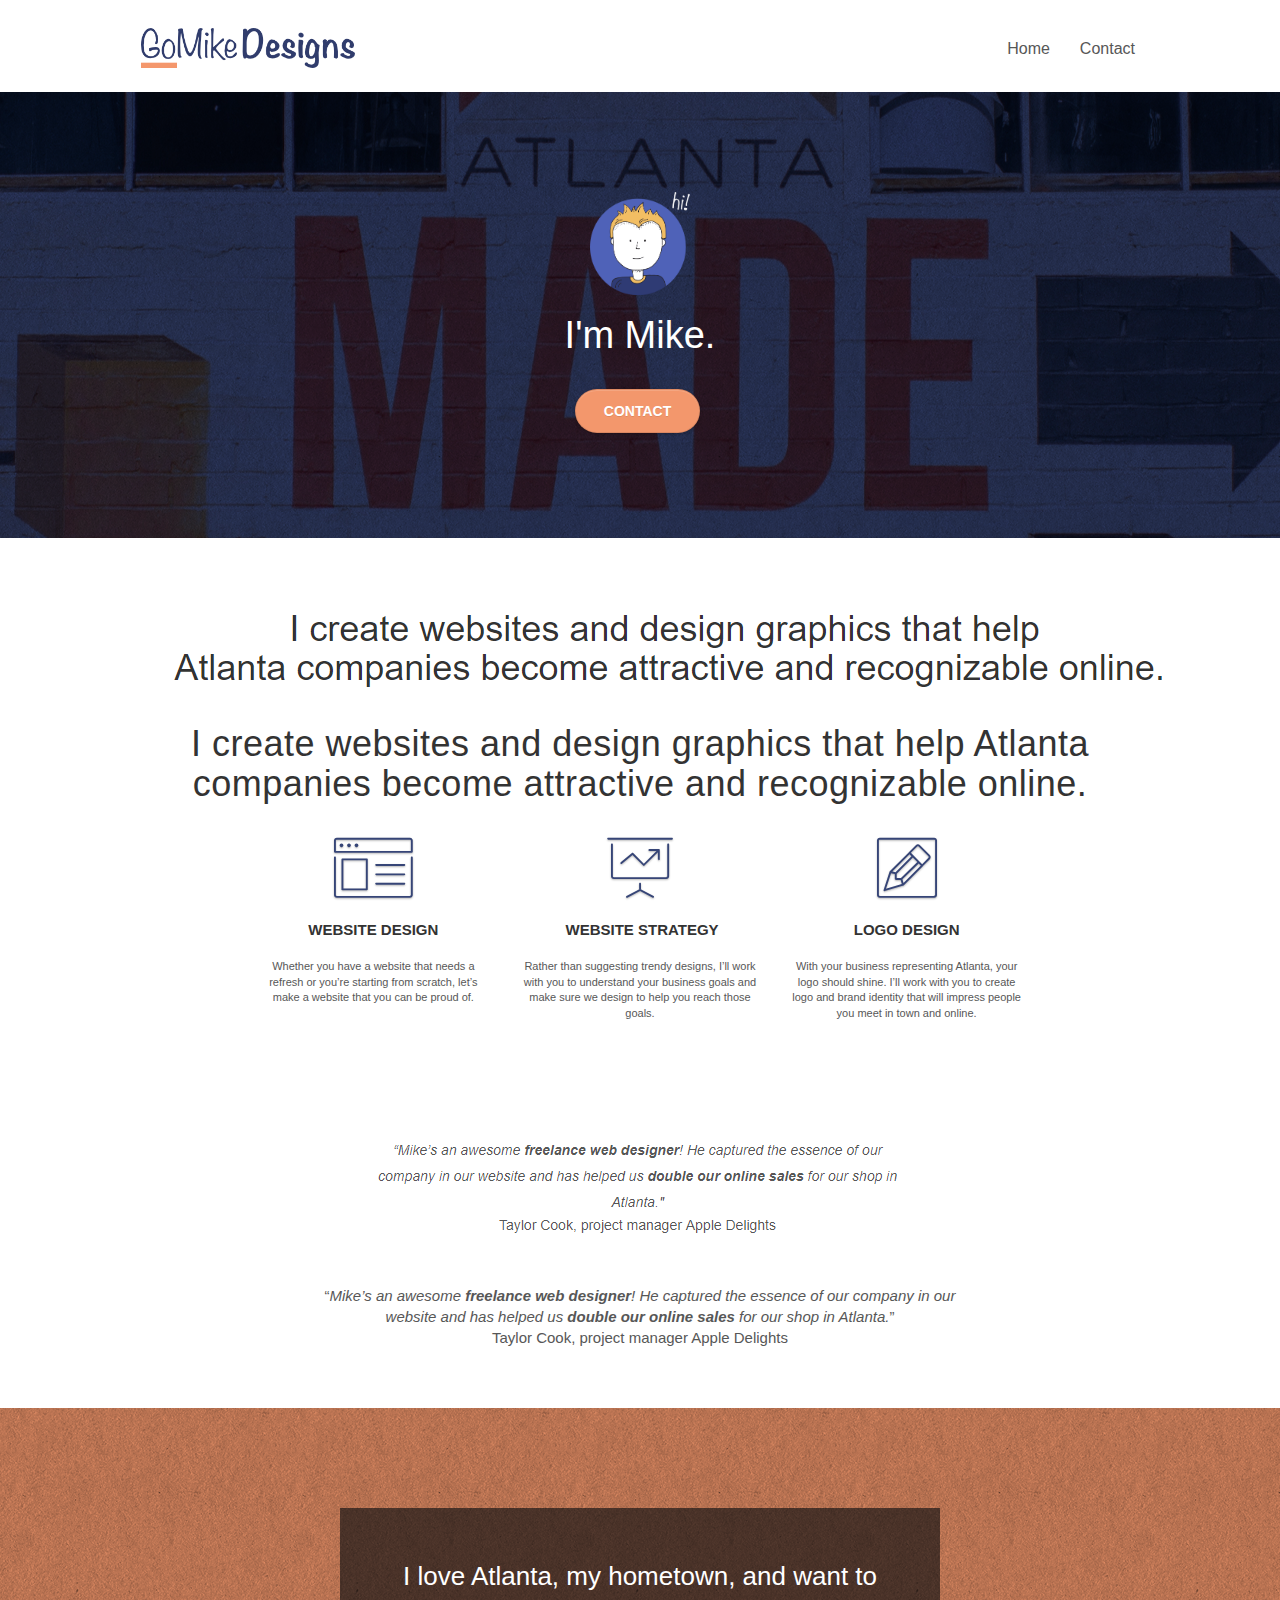
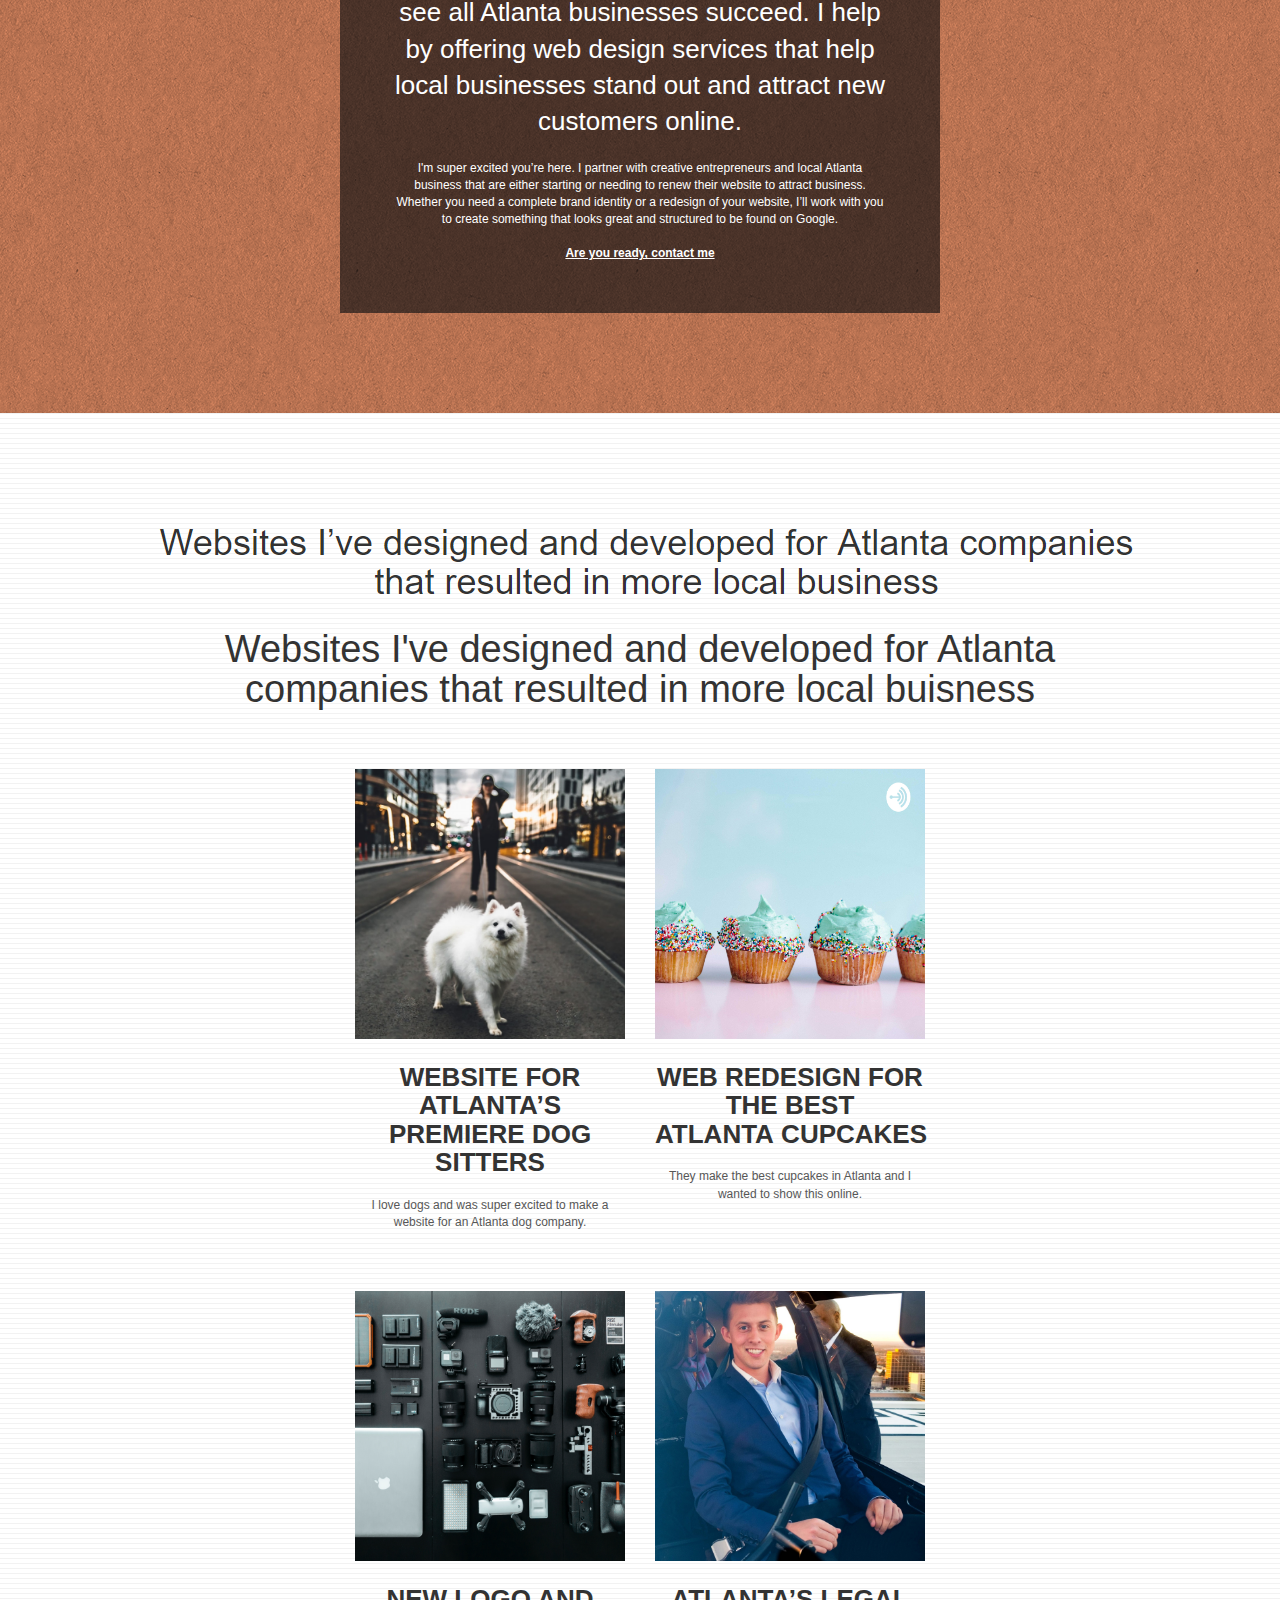
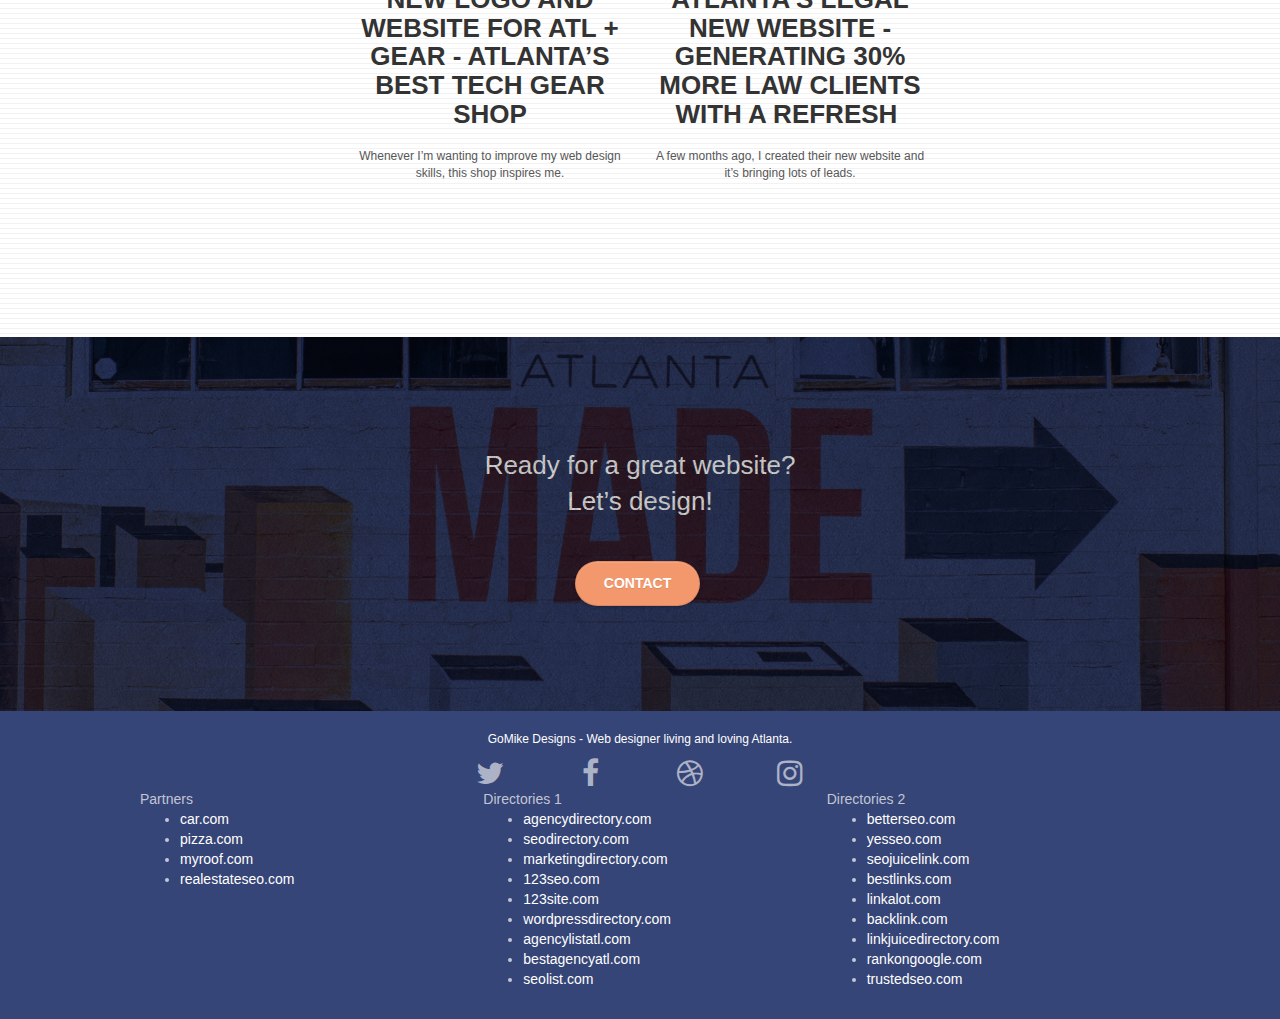
==== index.html @ 15cf35d7 "change images for headers for easier modifi size" ====
<!doctype html>
<html lang="en">
<head>
    <meta charset="utf-8">
    <meta name="keywords" content="seo, google, website, internet, web design, design agency, design agency, design agency, design agency, design agency, design agency, logo design atlanta">
    <meta name="description" content="I'm Mike and your should hire me to build your website">
    <meta name="viewport" content="width=device-width, initial-scale=1.0, viewport-fit=cover">
    <link rel="shortcut icon" type="image/png" href="favicon.jpg">
    
	<link rel="stylesheet" type="text/css" href="./css/bootstrap.css">
	<link rel="stylesheet" type="text/css" href="style.css">
	<link rel="stylesheet" type="text/css" href="./css/font-awesome.css">
	<link rel="stylesheet" type="text/css" href="./css/et-line.css">
	
    
	<script src="./js/jquery-2.1.0.js"></script>
	<script src="./js/bootstrap.js"></script>
	<script src="./js/blocs.js"></script>
	<script src="./js/jquery.touchSwipe.js"></script>
	<script src="./js/gmaps.js"></script>

    <title>.</title>

    
<!-- Analytics -->
 
<!-- Analytics END -->
    
</head>
<body>
<!-- Main container -->
<div class="page-container">
    
<!-- bloc-0 -->
<div class="bloc bgc-white l-bloc " id="bloc-0">
	<div class="container bloc-sm">
		<nav class="navbar row">
			<div class="navbar-header">
				<a class="navbar-brand" href="index.html"><img src="img/atlanta%20web%20design%20logo.png" alt="logo, seo, google, website, internet, web design, design agency" height="40" /></a>
				<button id="nav-toggle" type="button" class="ui-navbar-toggle navbar-toggle" data-toggle="collapse" data-target=".navbar-1">
					<span class="sr-only">Toggle navigation</span><span class="icon-bar"></span><span class="icon-bar"></span><span class="icon-bar"></span>
				</button>
			</div>
			<div class="collapse navbar-collapse navbar-1 special-dropdown-nav">
				<ul class="site-navigation nav navbar-nav">
					<li>
						<a href="index.html">Home</a>
					</li>
					<li>
					</li>
					<li>
						<a href="page2.html">Contact</a>
					</li>
				</ul>
			</div>
		</nav>
	</div>
</div>
<!-- bloc-0 END -->

<!-- bloc-1-hero -->
<div class="bloc bgc-dark-slate-blue bg-atlanta-20made-20sign d-bloc bg-t-edge bloc-bg-texture texture-paper b-parallax" id="bloc-1-hero">
	<div class="container bloc-lg">
		<div class="row tight-width-whitespace">
			<div class="col-sm-12">
				<img src="img/atlanta%20web%20designer%20mike.png" class="center-block image-resize-mode" width="100" alt="atlanta web designer mike,seo, google, website, internet, web design, design agency" />
				<h1 class="text-center hero-bloc-text tc-white ">
					I'm Mike.
				</h1>
				<div class="text-center">
					<a href="page2.html" class="btn btn-lg btn-clean btn-rd cta-hero btn-atomic-tangerine" id="cta-hero">Contact</a>
				</div>
			</div>
		</div>
	</div>
</div>
<!-- bloc-1-hero END -->

<!-- bloc-2-services -->
<div class="bloc bgc-white l-bloc" id="bloc-2-services">
	<div class="container bloc-md">
		<div class="row">
			<div class="col-sm-12 text-center">
				<img alt="web agency, web design, logo design, atlanta agency, mike" src="img/title.png" />
				<h2 class="title-4">I create websites and design graphics that help Atlanta companies become attractive and recognizable online.</h2>
			</div>
		</div>
		<div class="row voffset-lg med-width-whitespace">
			<div class="col-sm-4">
				<div class="text-center">
					<span class="et-icon-browser sm-shadow icon-dark-slate-blue icons icon-lg"></span>
				</div>
				<h1 class="mg-md text-center service-header">
					Website Design
				</h1>
				<p class="text-center ">
					Whether you have a website that needs a refresh or you&rsquo;re starting from scratch, let&rsquo;s make a website that you can be proud of.
				</p>
			</div>
			<div class="col-sm-4">
				<div class="text-center">
					<span class="et-icon-presentation sm-shadow icon-dark-slate-blue icons icon-lg"></span>
				</div>
				<h1 class="mg-md text-center service-header">
					&nbsp;Website Strategy
				</h1>
				<p class="text-center ">
					Rather than suggesting trendy designs, I&rsquo;ll work with you to understand your business goals and make sure we design to help you reach those goals.<br>
				</p>
			</div>
			<div class="col-sm-4">
				<div class="text-center">
					<span class="et-icon-edit sm-shadow icon-dark-slate-blue icons icon-lg"></span>
				</div>
				<h1 class="mg-md text-center service-header">
					Logo Design
				</h1>
				<p class="text-center ">
					With your business representing Atlanta, your logo should shine. I&rsquo;ll work with you to create logo and brand identity that will impress people you meet in town and online.
				</p>
			</div>
		</div>
		<div class="row voffset-lg voffset">
			<div class="col-xs-12 col-md-8 col-md-offset-2 text-center">
				<img alt="web agency, web design, logo design " src="img/quote.png" />
				<h2 class="title-3"><q><em>Mike&rsquo;s an awesome <strong>freelance web designer</strong>! He captured the essence of our company in our website and has helped us <strong>double our online sales</strong> for our shop in Atlanta.</em></q><br>
					Taylor Cook, project manager Apple Delights</h2>
			</div>
		</div>
	</div>
</div>
<!-- bloc-2-services END -->

<!-- bloc-3-what-i-do -->
<div class="bloc tc-white bgc-atomic-tangerine bloc-bg-texture texture-paper b-parallax bg-atlanta-20made-20sign-20orange d-bloc" id="bloc-3-what-i-do">
	<div class="container bloc-lg">
		<div class="row tight-width-whitespace black-background">
			<div class="col-sm-12">
				<h2 class="mg-md text-center tc-white">
					I love Atlanta, my hometown, and want to see all Atlanta businesses succeed. I help by offering web design services that help local businesses stand out and attract new customers online.<br>
				</h2>
				<p class="text-center white">
					I'm super excited you&rsquo;re here. I partner with creative entrepreneurs and local Atlanta business that are either starting or needing to renew their website to attract business. Whether you need a complete brand identity or a redesign of your website, I&rsquo;ll work with you to create something that looks great and structured to be found on Google.<br><br><a class="ltc-white bold-link" href="page2.html">Are you ready, contact me</a><br>
				</p>
			</div>
		</div>
	</div>
</div>
<!-- bloc-3-what-i-do END -->

<!-- bloc-4-portfolio -->
<div class="bloc bgc-white bg-lines-h2-bg bg-repeat l-bloc" id="bloc-4-portfolio">
	<div class="container bloc-lg">
		<div class="row">
			<div class="col-sm-12 text-center">
						<img alt="web agency, web design, logo design " src="img/title2.png" />
						<h2 class="title-2">Websites I've designed and developed for Atlanta companies that resulted in more local buisness</h2>

			</div>
		</div>
		<div class="row tight-width-whitespace portfolio-row">
			<div class="col-sm-6">
				<a href="#" data-lightbox="img/11.jpg" data-gallery-id="gallery-1" data-caption="Website for Atlanta's Premiere dog salon" data-frame="snapshot-lb"><img src="img/11.jpg" class="img-responsive portfolio-thumb" alt="seo, google, website, internet, web design, design agency website for dog salon"/></a>
				<h3 class="mg-md text-center">
					Website for Atlanta&rsquo;s premiere Dog Sitters
				</h3>
				<p class="text-center">
					I love dogs and was super excited to make a website for an Atlanta dog company.
				</p>
			</div>
			<div class="col-sm-6">
				<a href="#" data-lightbox="img/2.jpg" data-gallery-id="gallery-1" data-caption="web redesign for the best cupcakes in Atlanta" data-frame="snapshot-lb"><img src="img/2.jpg" class="img-responsive portfolio-thumb" alt="seo, google, website, internet, web design, design agency website for best cupcakes in atlanta"/></a>
				<h3 class="mg-md text-center">
					Web redesign for the best Atlanta&nbsp;cupcakes
				</h3>
				<p class="text-center">
					They make the best cupcakes in Atlanta and I wanted to show this online.
				</p>
			</div>
		</div>
		<div class="row tight-width-whitespace portfolio-row">
			<div class="col-sm-6">
				<a href="#" data-lightbox="img/3.bmp" data-gallery-id="gallery-1" data-caption="New logo and website for Atlanta's best tech gear shop" data-frame="snapshot-lb"><img src="img/3.bmp" class="img-responsive portfolio-thumb" alt="3.jpg" /></a>
				<h3 class="mg-md text-center">
					New logo and website for Atl + Gear - Atlanta&rsquo;s best tech gear shop
				</h3>
				<p class="text-center">
					Whenever I&rsquo;m wanting to improve my web design skills, this shop inspires me.
				</p>
			</div>
			<div class="col-sm-6">
				<a href="#" data-lightbox="img/4.bmp" data-gallery-id="gallery-1" data-caption="Atlanta's legal website generates 30% more clients after web redesign" data-frame="snapshot-lb"><img src="img/4.bmp" class="img-responsive portfolio-thumb" alt="seo, google, website, internet, web design, Atlanta's legal website generates 30% more clients after web redesign" /></a>
				<h3 class="mg-md text-center">
					Atlanta&rsquo;s legal new website - Generating 30% more law clients with a refresh&nbsp;
				</h3>
				<p class="text-center">
					A few months ago, I created their new website and it&rsquo;s bringing lots of leads.
				</p>
			</div>
		</div>
	</div>
</div>
<!-- bloc-4-portfolio END -->

<!-- bloc-5-cta -->
<div class="bloc bgc-dark-slate-blue bg-atlanta-20made-20sign d-bloc bloc-bg-texture texture-paper" id="bloc-5-cta">
	<div class="container bloc-lg">
		<div class="row">
			<h2 class="mg-md text-center tc-white">
				Ready for a great website? <br>Let&rsquo;s design!
			</h2>
			<div class="col-sm-12 text-center">
				<a href="page2.html" class="btn btn-atomic-tangerine btn-clean btn-rd btn-lg cta-hero">Contact</a>
			</div>
		</div>
	</div>
</div>
<!-- bloc-5-cta END -->

<!-- Footer - bloc-8 -->
<div class="bloc bgc-dark-slate-blue d-bloc" id="bloc-8">
	<div class="container bloc-sm">
		<div class="row">
			<div class="col-sm-12">
				<p class="text-center white">
					GoMike Designs - Web designer living and loving Atlanta.<br>
				</p>
				<div class="row row-no-gutters social">
					<div class="col-sm-3">
						<div class="text-center">
							<a class="social" href="index.html"><span class="fa fa-twitter icon-md"></span></a>
						</div>
					</div>
					<div class="col-sm-3">
						<div class="text-center">
							<a class="social" href="index.html"><span class="fa fa-facebook icon-md"></span></a>
						</div>
					</div>
					<div class="col-sm-3">
						<div class="text-center">
							<a class="social" href="index.html"><span class="fa fa-dribbble icon-md"></span></a>
						</div>
					</div>
					<div class="col-sm-3">
						<div class="text-center">
							<a class="social" href="index.html"><span class="fa fa-instagram icon-md"></span></a>
						</div>
					</div>
				</div>
					<div class="row">
					<div class="col-sm-4">
						Partners
							<ul >
								<li><a class="white" href="car.com">car.com</a></li>
								<li><a class="white" href="pizza.com">pizza.com</a></li>
								<li><a class="white" href="myroof.com">myroof.com</a></li>
								<li><a class="white" href="realestateseo.com">realestateseo.com</a></li>
							</ul>		
					</div>
					<div class="col-sm-4">
						Directories 1
						<ul>
							<li><a class="white" href="agencydirectory.com">agencydirectory.com</a></li>
							<li><a class="white" href="seodirectory.com">seodirectory.com</a></li>
							<li><a class="white" href="marketingdirectory.com">marketingdirectory.com</a></li>
							<li><a class="white" href="123seo.com">123seo.com</a></li>
							<li><a class="white" href="123site.com">123site.com</a></li>
							<li><a class="white" href="wordpressdirectory.com">wordpressdirectory.com</a></li>
							<li><a class="white" href="agencylistatl.com">agencylistatl.com</a></li>
							<li><a class="white" href="bestagencyatl.com">bestagencyatl.com</a></li>
							<li><a class="white" href="seolist.com">seolist.com</a></li>
						</ul>
					</div>
					<div class="col-sm-4">
						Directories 2
						<ul>
							<li><a class="white" href="betterseo.com">betterseo.com</a></li>
							<li><a class="white" href="yesseo.com">yesseo.com</a></li>
							<li><a class="white" href="seojuicelink.com">seojuicelink.com</a></li>
							<li><a class="white" href="bestlinks.com">bestlinks.com</a></li>
							<li><a class="white" href="linkalot.com">linkalot.com</a></li>
							<li><a class="white" href="backlink.com">backlink.com</a></li>
							<li><a class="white" href="linkjuicedirectory.com">linkjuicedirectory.com</a></li>
							<li><a class="white" href="rankongoogle.com">rankongoogle.com</a></li>
							<li><a class="white"href="trustedseo.com">trustedseo.com</a></li>
						</ul>
					</div>
				</div>
			</div>
		</div>
	</div>
</div>
<!-- Footer - bloc-8 END -->

</div>
<!-- Main container END -->
    

</body>
</html>
---- style.css ----
body {
    margin: 0;
    padding: 0;
    background: #FFF;
    overflow-x: hidden;
    -webkit-font-smoothing: antialiased;
    -moz-osx-font-smoothing: grayscale;
}

a,
button {
    transition: all .3s ease-in-out;
    outline: none!important;
}

a:hover {
    text-decoration: none;
    cursor: pointer;
}

#page-loading-blocs-notifaction {
    position: fixed;
    top: 0;
    bottom: 0;
    width: 100%;
    z-index: 100000;
    background: #FFFFFF url("img/pageload-spinner.gif") no-repeat center center;
}

.bloc {
    width: 100%;
    clear: both;
    background: 50% 50% no-repeat;
    padding: 0 50px;
    -webkit-background-size: cover;
    -moz-background-size: cover;
    -o-background-size: cover;
    background-size: cover;
    position: relative;
}

.bloc .container {
    padding-left: 0;
    padding-right: 0;
}

.bloc-lg {
    padding: 100px 50px;
}

.bloc-md {
    padding: 50px;
}

.bloc-sm {
    padding: 20px 50px;
}

.bg-center,
.bg-l-edge,
.bg-r-edge,
.bg-t-edge,
.bg-b-edge,
.bg-tl-edge,
.bg-bl-edge,
.bg-tr-edge,
.bg-br-edge,
.bg-repeat {
    -webkit-background-size: auto!important;
    -moz-background-size: auto!important;
    -o-background-size: auto!important;
    background-size: auto!important;
}

.bg-repeat {
    background: repeat;
}

.bg-t-edge {
    background: top no-repeat;
}

.bloc-bg-texture::before {
    content: "";
    background-size: 2px 2px;
    position: absolute;
    top: 0;
    bottom: 0;
    left: 0;
    right: 0;
}

.texture-paper::before {
    background: url("img/texture-paper.png");
    background-size: 280px 280px;
}

.b-parallax {
    background-attachment: fixed;
}

.d-bloc {
    color: rgba(255, 255, 255, .7);
}

.d-bloc button:hover {
    color: rgba(255, 255, 255, .9);
}

.d-bloc .icon-round,
.d-bloc .icon-square,
.d-bloc .icon-rounded,
.d-bloc .icon-semi-rounded-a,
.d-bloc .icon-semi-rounded-b {
    border-color: rgba(255, 255, 255, .9);
}

.d-bloc .divider-h span {
    border-color: rgba(255, 255, 255, .2);
}

.d-bloc .a-btn,
.d-bloc .navbar a,
.d-bloc .navbar-brand,
.d-bloc a .icon-sm,
.d-bloc a .icon-md,
.d-bloc a .icon-lg,
.d-bloc a .icon-xl,
.d-bloc h1 a,
.d-bloc h2 a,
.d-bloc h3 a,
.d-bloc h4 a,
.d-bloc h5 a,
.d-bloc h6 a,
.d-bloc p a {
    color: rgba(255, 255, 255, .6);
}

.d-bloc .a-btn:hover,
.d-bloc .navbar a:hover,
.d-bloc .navbar-brand:hover,
.d-bloc a:hover .icon-sm,
.d-bloc a:hover .icon-md,
.d-bloc a:hover .icon-lg,
.d-bloc a:hover .icon-xl,
.d-bloc h1 a:hover,
.d-bloc h2 a:hover,
.d-bloc h3 a:hover,
.d-bloc h4 a:hover,
.d-bloc h5 a:hover,
.d-bloc h6 a:hover,
.d-bloc p a:hover {
    color: rgba(255, 255, 255, 1);
}

.d-bloc .navbar-toggle .icon-bar {
    background: rgba(255, 255, 255, 1);
}

.d-bloc .btn-wire,
.d-bloc .btn-wire:hover {
    color: rgba(255, 255, 255, 1);
    border-color: rgba(255, 255, 255, 1);
}

.d-bloc .panel {
    color: rgba(0, 0, 0, .5);
}

.d-bloc .panel button:hover {
    color: rgba(0, 0, 0, .7);
}

.d-bloc .panel icon {
    border-color: rgba(0, 0, 0, .7);
}

.d-bloc .panel .divider-h span {
    border-color: rgba(0, 0, 0, .1);
}

.d-bloc .panel .a-btn {
    color: rgba(0, 0, 0, .6);
}

.d-bloc .panel .a-btn:hover {
    color: rgba(0, 0, 0, 1);
}

.d-bloc .panel .btn-wire,
.d-bloc .panel .btn-wire:hover {
    color: rgba(0, 0, 0, .7);
    border-color: rgba(0, 0, 0, .3);
}

.d-bloc .panel,
.l-bloc {
    color: rgba(0, 0, 0, .5);
}

.d-bloc .panel button:hover,
.l-bloc button:hover {
    color: rgba(0, 0, 0, .7);
}

.l-bloc .icon-round,
.l-bloc .icon-square,
.l-bloc .icon-rounded,
.l-bloc .icon-semi-rounded-a,
.l-bloc .icon-semi-rounded-b {
    border-color: rgba(0, 0, 0, .7);
}

.d-bloc .panel .divider-h span,
.l-bloc .divider-h span {
    border-color: rgba(0, 0, 0, .1);
}

.d-bloc .panel .a-btn,
.l-bloc .a-btn,
.l-bloc .navbar a,
.l-bloc .navbar-brand,
.l-bloc a .icon-sm,
.l-bloc a .icon-md,
.l-bloc a .icon-lg,
.l-bloc a .icon-xl,
.l-bloc h1 a,
.l-bloc h2 a,
.l-bloc h3 a,
.l-bloc h4 a,
.l-bloc h5 a,
.l-bloc h6 a,
.l-bloc p a {
    color: rgba(0, 0, 0, .6);
}

.d-bloc .panel .a-btn:hover,
.l-bloc .a-btn:hover,
.l-bloc .navbar a:hover,
.l-bloc .navbar-brand:hover,
.l-bloc a:hover .icon-sm,
.l-bloc a:hover .icon-md,
.l-bloc a:hover .icon-lg,
.l-bloc a:hover .icon-xl,
.l-bloc h1 a:hover,
.l-bloc h2 a:hover,
.l-bloc h3 a:hover,
.l-bloc h4 a:hover,
.l-bloc h5 a:hover,
.l-bloc h6 a:hover,
.l-bloc p a:hover {
    color: rgba(0, 0, 0, 1);
}

.l-bloc .navbar-toggle .icon-bar {
    color: rgba(0, 0, 0, .6);
}

.d-bloc .panel .btn-wire,
.d-bloc .panel .btn-wire:hover,
.l-bloc .btn-wire,
.l-bloc .btn-wire:hover {
    color: rgba(0, 0, 0, .7);
    border-color: rgba(0, 0, 0, .3);
}

.voffset {
    margin-top: 30px;
}

.voffset-lg {
    margin-top: 80px;
}

.row-no-gutters {
    margin-right: 0;
    margin-left: 0;
}

.row.row-no-gutters > [class^="col-"],
.row.row-no-gutters > [class*=" col-"] {
    padding-right: 0;
    padding-left: 0;
}

#bloc-2-services p {
    font-size: 11px;
}

.navbar {
    margin-bottom: 0;
    z-index: 1;
}

.navbar-brand {
    height: auto;
    padding: 3px 15px;
    font-size: 25px;
    font-weight: normal;
    font-weight: 600;
    line-height: 44px;
}

.navbar-brand img {
    max-height: 200px;
    margin: 0 5px 0 0;
    display: inline;
}

.navbar-brand img[src$=svg] {
    min-width: 100px;
}

.nav-center .navbar-brand img {
    margin: 0;
}

.navbar .nav {
    padding-top: 2px;
    margin-right: -16px;
    float: right;
    z-index: 1;
}

.nav > li {
    float: left;
    margin-top: 4px;
    font-size: 16px;
}

.navbar-nav .open .dropdown-menu > li > a {
    text-align: inherit;
}

.nav > li a:hover,
.nav > li a:focus {
    background: transparent;
}

.navbar-toggle {
    margin: 10px 10px 0 0;
    border: 0px;
}

.navbar-toggle:hover {
    background: transparent!important;
}

.navbar-toggle .icon-bar {
    background-color: rgba(0, 0, 0, .5);
    width: 26px;
}

.nav-invert .navbar .nav {
    float: left;
}

.nav-invert .navbar-header,
.nav-invert .navbar-brand {
    float: right;
    position: relative;
    z-index: 2;
}
.title-2 {
    font-size: 38px;
    color: #333333!important; 
    line-height: 40px!important;
    font-weight: 400!important;
}
.title-3 {
    font-size: 15px;
}
.title-4 {
    font-weight: 400!important;
    color: #333333!important;
    font-size: 36px!important;
    letter-spacing: 0.5px!important;
    line-height: 40px!important;
}

@media (min-width: 768px) {
    .site-navigation {
        position: absolute;
        top: 50%;
        right: 20px;
        transform: translate(0, -50%);
        -webkit-transform: translateY(-50%);
    }
    .nav > li .dropdown-menu a,
    .nav > li .dropdown-menu a:hover {
        color: #484848;
    }
    .nav-invert .site-navigation {
        left: 0;
        right: 0;
    }
    .nav-center {
        text-align: center;
    }
    .nav-center .navbar-header {
        width: 100%;
    }
    .nav-center .navbar-header,
    .nav-center .navbar-brand,
    .nav-center .nav > li {
        float: none;
        display: inline-block;
    }
    .nav-center .site-navigation {
        position: relative;
        width: 100%;
        right: 0;
        margin-right: 0px;
        margin-top: 20px;
    }
    .nav-center.mini-nav .navbar-toggle {
        float: none;
        margin: 10px auto 0;
    }
}

.nav > li > .dropdown a {
    background: none!important;
    display: block;
    padding: 14px 15px;
}

nav .caret {
    margin: 0 5px;
}

.dropdown-menu .dropdown-menu {
    top: -8px;
    left: 100%;
}

.dropdown-menu .dropmenu-flow-right {
    top: 100%;
    left: 0;
    margin-left: -1px;
    border-top-left-radius: 0;
    border-top-right-radius: 0;
}

.dropdown-menu .dropdown span {
    border: 4px solid black;
    border-top-color: transparent;
    border-right-color: transparent;
    border-bottom-color: transparent;
    margin: 6px -5px 0 0!important;
    float: right;
}

.mg-md {
    margin-top: 10px;
    margin-bottom: 20px;
    font-size: 26px;
}

.mg-lg {
    margin-top: 10px;
    margin-bottom: 40px;
}

.btn {
    margin: 0 5px 5px 0;
}

.btn.pull-right {
    margin: 0 0 5px 5px;
}

.btn-d,
.btn-d:hover,
.btn-d:focus {
    color: #FFF;
    background: rgba(0, 0, 0, .3);
}

button {
    outline: none!important;
}

.btn-rd {
    border-radius: 40px;
}

.btn-clean {
    border: 1px solid rgba(0, 0, 0, .08);
    border-bottom-color: rgba(0, 0, 0, .1);
    text-shadow: 0 1px 0 rgba(0, 0, 1, .1);
    box-shadow: 0 1px 3px rgba(0, 0, 1, .25), inset 0 1px 0 0 rgba(255, 255, 255, .15);
}

.icon-md {
    font-size: 30px!important;
}

.icon-lg {
    font-size: 60px!important;
}

.sm-shadow {
    text-shadow: 0 1px 2px rgba(0, 0, 0, .3);
}

.panel-sq,
.panel-sq .panel-heading,
.panel-sq .panel-footer {
    border-radius: 0;
}

.panel-rd {
    border-radius: 30px;
}

.panel-rd .panel-heading {
    border-radius: 29px 29px 0 0;
}

.panel-rd .panel-footer {
    border-radius: 0 0 29px 29px;
}

.form-control {
    border-color: rgba(0, 0, 0, .1);
    box-shadow: none;
}

.scrollToTop {
    width: 40px;
    height: 40px;
    position: fixed;
    bottom: 20px;
    right: 20px;
    opacity: 0;
    z-index: 500;
    transition: all .3s ease-in-out;
}

.scrollToTop span {
    margin-top: 6px;
}

.showScrollTop {
    font-size: 14px;
    opacity: 1;
}

a[data-lightbox] {
    position: relative;
    display: block;
    text-align: center;
}

a[data-lightbox]:hover::before {
    content: "+";
    font-family: "HelveticaNeue-Light", "Helvetica Neue Light", "Helvetica Neue", Helvetica, Arial;
    font-size: 32px;
    width: 50px;
    height: 50px;
    margin-left: -25px;
    border-radius: 50%;
    background: rgba(0, 0, 0, .6);
    color: #FFF;
    font-weight: 100;
    z-index: 1;
    position: absolute;
    top: 50%;
    transform: translateY(-50%);
    -webkit-transform: translateY(-50%);
}

a[data-lightbox]:hover img {
    opacity: 0.6;
    -webkit-animation-fill-mode: none;
    animation-fill-mode: none;
}

#lightbox-modal {
    display: flex;
    align-items: center;
}

#lightbox-modal .modal-dialog {
    width: 90%;
    max-width: 900px;
    margin: 0 auto 0;
}

#lightbox-modal .modal-dialog img {
    max-height: 90vh;
    margin: 0 auto;
}

.lightbox-caption {
    padding: 20px;
    color: #FFF;
    background: rgba(0, 0, 0, .5);
    position: absolute;
    left: 15px;
    right: 15px;
    bottom: 5px;
}

.close-lightbox {
    color: #FFF;
    font-size: 30px;
    position: absolute;
    top: 20px;
    right: 20px;
    z-index: 20;
    background: rgba(0, 0, 0, .5);
    border: none;
    line-height: 30px;
    padding: 0 9px 5px;
    opacity: 0.3;
}

.close-lightbox:hover,
.next-lightbox:hover,
.prev-lightbox:hover {
    opacity: 1.0;
    color: #FFF;
}

.next-lightbox,
.prev-lightbox {
    font-size: 20px;
    color: rgba(255, 255, 255, .9);
    background: rgba(0, 0, 0, .5);
    transition: all .2s ease-in-out;
    position: absolute;
    top: 45%;
    z-index: 1;
    opacity: 0.4;
}

.next-lightbox {
    padding: 6px 8px 1px 13px;
    right: 25px;
}

.prev-lightbox {
    padding: 6px 13px 1px 10px;
    left: 25px;
}

.snapshot-lb .modal-body {
    padding-bottom: 45px;
}

.snapshot-lb .lightbox-caption {
    padding: 0;
    color: rgba(0, 0, 0, .5);
    background: none;
}

h1,
h2,
h3,
h4,
h5,
h6,
p,
label,
.btn,
a {
    font-family: "helvetica";
    font-weight: 400;
    color: #575757!important;
}

.container {
    max-width: 1000px;
}

.hero-bloc-text {
    font-size: 38px;
}

.hero-bloc-text-sub {
    font-size: 36px;
}

.statement-bloc-text {
    line-height: 26px;
    font-style: italic;
    font-size: 20px;
    text-align: center;
    font-weight: lighter;
    max-width: 520px;
    margin: auto auto auto auto;
}

p {
    font-size: 12px;
}

.tight-width-whitespace {
    max-width: 600px;
    margin: auto auto auto auto;
}

.h1 {
    font-size: 20px;
    font-family: "Open Sans";
}

.cta-hero {
    margin-top: 22px;
    color: #FFFFFF!important;
    text-transform: uppercase;
    padding: 12px 28px 12px 28px;
    font-size: 1.0em;
    font-weight: 700;
}

.social {
    max-width: 400px;
    margin: auto auto auto auto;
}

h2 {
    font-size: 22px;
    line-height: 1.4em;
}

h3 {
    font-size: 15px;
    text-transform: uppercase;
    font-weight: 700;
    color: #333333!important;
}

.med-width-whitespace {
    max-width: 800px;
    margin: auto auto auto auto;
    box-shadow: 0px 0px 0px #000000;
}

h1 {
    color: #333333!important;
}

h4 {
    color: #333333!important;
}

.icons {
    margin-bottom: 14px;
    margin-top: 24px;
}

.white {
    color: #FFFFFF!important;
}

.portfolio-thumb {
    margin-bottom: 24px;
}

.portfolio-row {
    margin-bottom: 44px;
    margin-top: 50px;
}

.avatar {
    box-shadow: 0px 4px 9px rgba(0, 0, 0, 0.3);
}

.black-background {
    background-color: rgba(35, 31, 32, 0.7);
    padding: 40px 40px 40px 40px;
}

.bold-link {
    font-weight: 900;
    text-decoration: underline!important;
}

.service-header {
    font-size: 15px;
    font-weight: 700;
    text-transform: uppercase;
}

.bgc-white {
    background-color: #FFFFFF;
}

.bgc-dark-slate-blue {
    background-color: #364577;
}

.bgc-atomic-tangerine {
    background-color: #F3976C;
}

.tc-white {
    color: #ffffff!important;
}

.btn-atomic-tangerine {
    background: #F3976C;
    color: #FFFFFF!important;
}

.btn-atomic-tangerine:hover {
    background: #c27956!important;
    color: #FFFFFF!important;
}

.ltc-white {
    color: #FFFFFF!important;
}

.ltc-white:hover {
    color: #cccccc!important;
}

.ltc-atomic-tangerine {
    color: #F3976C!important;
}

.ltc-atomic-tangerine:hover {
    color: #c27956!important;
}

.icon-dark-slate-blue {
    color: #364577!important;
    border-color: #364577!important;
}

.bg-dots-bg {
    background-image: url("img/dots-bg.png");
}

.bg-lines-h2-bg {
    background-image: url("img/lines-h2-bg.png");
}

.bg-atlanta-20made-20sign {
    background-image: url("img/atlanta%20made%20sign.jpg");
}

.bg-atlanta-20made-20sign-20orange {
    background-image: url("img/atlanta-made-sign-orange-min.jpg");
}

@media (max-width: 1024px) {
    .bloc {
        padding-left: 20px;
        padding-right: 20px;
    }
    .bloc.full-width-bloc,
    .bloc-tile-2.full-width-bloc .container,
    .bloc-tile-3.full-width-bloc .container,
    .bloc-tile-4.full-width-bloc .container {
        padding-left: 0;
        padding-right: 0;
    }
    .img-text {
        width: 99%;
    }
   

}

@media (max-width: 992px) and (min-width: 768px) {
    .navbar .nav {
        max-width: 80%
    }
    .nav-center.navbar .nav {
        max-width: 100%
    }
    .img-text {
        width: 98%;
    }
}

@media only screen and (min-device-width: 768px) and (max-device-width: 1024px) and (orientation: landscape) {
    .b-parallax {
        background-attachment: scroll;
    }
}

@media only screen and (min-device-width: 1024px) and (max-device-width: 1366px) and (-webkit-min-device-pixel-ratio: 1.5) {
    .b-parallax {
        background-attachment: scroll;
    }
}

@media (max-width: 991px) {
    .container {
        width: 100%;
    }
    .b-parallax {
        background-attachment: scroll;
    }
    .page-container,
    #hero-bloc {
        overflow-x: hidden;
        position: relative;
    }
    .bloc {
        padding-left: constant(safe-area-inset-left);
        padding-right: constant(safe-area-inset-right);
    }
    .bloc-group,
    .bloc-group .bloc {
        display: block;
        width: 100%;
    }
    .bloc-fill-screen .fill-bloc-top-edge,
    .bloc-fill-screen .fill-bloc-bottom-edge {
        padding: 0 20px;
        padding-left: constant(safe-area-inset-left);
        padding-right: constant(safe-area-inset-right);
    }
}

@media (max-width: 767px) {
    .page-container {
        overflow-x: hidden;
        position: relative;
    }
    h1,
    h2,
    h3,
    h4,
    h5,
    h6,
    p,
    #disqus_thread {
        padding-left: 10px!important;
        padding-right: 10px!important;
    }
    .b-parallax {
        background-attachment: scroll;
    }
    .navbar .nav {
        padding-top: 0;
        border-top: 1px solid rgba(0, 0, 0, .2);
        float: none!important;
    }
    .navbar.row {
        margin-left: 0;
        margin-right: 0;
    }
    .site-navigation {
        position: inherit;
        transform: none;
        -webkit-transform: none;
        -ms-transform: none;
    }
    .nav > li {
        margin-top: 0;
        border-bottom: 1px solid rgba(0, 0, 0, .1);
        background: rgba(0, 0, 0, .05);
        text-align: left;
        padding-left: 15px;
        width: 100%;
    }
    .nav > li:hover {
        background: rgba(0, 0, 0, .08);
    }
    .dropdown .dropdown a .caret {
        float: none;
        margin: 5px 0 0 10px!important;
        border: 4px solid black;
        border-bottom-color: transparent;
        border-right-color: transparent;
        border-left-color: transparent;
    }
    #hero-bloc .navbar .nav {
        background: rgba(0, 0, 0, .8);
    }
    #hero-bloc .navbar .nav a {
        color: rgba(255, 255, 255, .6);
    }
    .hero {
        padding: 50px 0;
    }
    .hero-nav {
        left: -1px;
        right: -1px;
    }
    .navbar-collapse {
        padding: 0;
        overflow-x: hidden;
        -webkit-box-shadow: none;
        box-shadow: none;
    }
    .navbar-brand img {
        max-height: 40px;
        width: auto;
    }
    .nav-invert .navbar-header {
        float: none;
        width: 100%;
    }
    .nav-invert .navbar-toggle {
        float: left;
        margin-left: 10px;
    }
    .bloc {
        padding-left: 0;
        padding-right: 0;
    }
    .bloc-xxl,
    .bloc-xl,
    .bloc-lg {
        padding: 40px 0;
    }
    .bloc-sm,
    .bloc-md {
        padding-left: 0;
        padding-right: 0;
    }
    .bloc-tile-2 .container,
    .bloc-tile-3 .container,
    .bloc-tile-4 .container,
    .bloc-fill-screen .fill-bloc-top-edge,
    .bloc-fill-screen .fill-bloc-bottom-edge {
        padding-left: 0;
        padding-right: 0;
    }
    .a-block {
        padding: 0 10px;
    }
    .btn-dwn {
        display: none;
    }
    .voffset {
        margin-top: 5px;
    }
    .voffset-md {
        margin-top: 20px;
    }
    .voffset-lg {
        margin-top: 30px;
    }
    form {
        padding: 5px;
    }
    .close-lightbox {
        display: inline-block;
    }
    .blocsapp-device-iphone5 {
        background-size: 216px 425px;
        padding-top: 60px;
        width: 216px;
        height: 425px;
    }
    .blocsapp-device-iphone5 img {
        width: 180px;
        height: 320px;
    }
}

@media (max-width: 400px) {
    .bloc {
        padding-left: 0;
        padding-right: 0;
    }
}

@media (max-width: 767px) {
    .bloc-mob-center-text {
        text-align: center;
    }
}
---- css/et-line.css ----
@font-face {
    font-family: et-line;
    src: url(../fonts/et-line.eot);
    src: url(../fonts/et-line.eot?#iefix) format('embedded-opentype'), url(../fonts/et-line.woff) format('woff'), url(../fonts/et-line.ttf) format('truetype'), url(../fonts/et-line.svg#et-line) format('svg');
    font-weight: 400;
    font-style: normal
}

.et-icon-adjustments,
.et-icon-alarmclock,
.et-icon-anchor,
.et-icon-aperture,
.et-icon-attachment,
.et-icon-bargraph,
.et-icon-basket,
.et-icon-beaker,
.et-icon-bike,
.et-icon-book-open,
.et-icon-briefcase,
.et-icon-browser,
.et-icon-calendar,
.et-icon-camera,
.et-icon-caution,
.et-icon-chat,
.et-icon-circle-compass,
.et-icon-clipboard,
.et-icon-clock,
.et-icon-cloud,
.et-icon-compass,
.et-icon-desktop,
.et-icon-dial,
.et-icon-document,
.et-icon-documents,
.et-icon-download,
.et-icon-dribbble,
.et-icon-edit,
.et-icon-envelope,
.et-icon-expand,
.et-icon-facebook,
.et-icon-flag,
.et-icon-focus,
.et-icon-gears,
.et-icon-genius,
.et-icon-gift,
.et-icon-global,
.et-icon-globe,
.et-icon-googleplus,
.et-icon-grid,
.et-icon-happy,
.et-icon-hazardous,
.et-icon-heart,
.et-icon-hotairballoon,
.et-icon-hourglass,
.et-icon-key,
.et-icon-laptop,
.et-icon-layers,
.et-icon-lifesaver,
.et-icon-lightbulb,
.et-icon-linegraph,
.et-icon-linkedin,
.et-icon-lock,
.et-icon-magnifying-glass,
.et-icon-map,
.et-icon-map-pin,
.et-icon-megaphone,
.et-icon-mic,
.et-icon-mobile,
.et-icon-newspaper,
.et-icon-notebook,
.et-icon-paintbrush,
.et-icon-paperclip,
.et-icon-pencil,
.et-icon-phone,
.et-icon-picture,
.et-icon-pictures,
.et-icon-piechart,
.et-icon-presentation,
.et-icon-pricetags,
.et-icon-printer,
.et-icon-profile-female,
.et-icon-profile-male,
.et-icon-puzzle,
.et-icon-quote,
.et-icon-recycle,
.et-icon-refresh,
.et-icon-ribbon,
.et-icon-rss,
.et-icon-sad,
.et-icon-scissors,
.et-icon-scope,
.et-icon-search,
.et-icon-shield,
.et-icon-speedometer,
.et-icon-strategy,
.et-icon-streetsign,
.et-icon-tablet,
.et-icon-target,
.et-icon-telescope,
.et-icon-toolbox,
.et-icon-tools,
.et-icon-tools-2,
.et-icon-trophy,
.et-icon-tumblr,
.et-icon-twitter,
.et-icon-upload,
.et-icon-video,
.et-icon-wallet,
.et-icon-wine {
    font-family: et-line;
    speak: none;
    font-style: normal;
    font-weight: 400;
    font-variant: normal;
    text-transform: none;
    line-height: 1;
    -webkit-font-smoothing: antialiased;
    -moz-osx-font-smoothing: grayscale;
    display: inline-block
}

.et-icon-mobile:before {
    content: "\e000"
}

.et-icon-laptop:before {
    content: "\e001"
}

.et-icon-desktop:before {
    content: "\e002"
}

.et-icon-tablet:before {
    content: "\e003"
}

.et-icon-phone:before {
    content: "\e004"
}

.et-icon-document:before {
    content: "\e005"
}

.et-icon-documents:before {
    content: "\e006"
}

.et-icon-search:before {
    content: "\e007"
}

.et-icon-clipboard:before {
    content: "\e008"
}

.et-icon-newspaper:before {
    content: "\e009"
}

.et-icon-notebook:before {
    content: "\e00a"
}

.et-icon-book-open:before {
    content: "\e00b"
}

.et-icon-browser:before {
    content: "\e00c"
}

.et-icon-calendar:before {
    content: "\e00d"
}

.et-icon-presentation:before {
    content: "\e00e"
}

.et-icon-picture:before {
    content: "\e00f"
}

.et-icon-pictures:before {
    content: "\e010"
}

.et-icon-video:before {
    content: "\e011"
}

.et-icon-camera:before {
    content: "\e012"
}

.et-icon-printer:before {
    content: "\e013"
}

.et-icon-toolbox:before {
    content: "\e014"
}

.et-icon-briefcase:before {
    content: "\e015"
}

.et-icon-wallet:before {
    content: "\e016"
}

.et-icon-gift:before {
    content: "\e017"
}

.et-icon-bargraph:before {
    content: "\e018"
}

.et-icon-grid:before {
    content: "\e019"
}

.et-icon-expand:before {
    content: "\e01a"
}

.et-icon-focus:before {
    content: "\e01b"
}

.et-icon-edit:before {
    content: "\e01c"
}

.et-icon-adjustments:before {
    content: "\e01d"
}

.et-icon-ribbon:before {
    content: "\e01e"
}

.et-icon-hourglass:before {
    content: "\e01f"
}

.et-icon-lock:before {
    content: "\e020"
}

.et-icon-megaphone:before {
    content: "\e021"
}

.et-icon-shield:before {
    content: "\e022"
}

.et-icon-trophy:before {
    content: "\e023"
}

.et-icon-flag:before {
    content: "\e024"
}

.et-icon-map:before {
    content: "\e025"
}

.et-icon-puzzle:before {
    content: "\e026"
}

.et-icon-basket:before {
    content: "\e027"
}

.et-icon-envelope:before {
    content: "\e028"
}

.et-icon-streetsign:before {
    content: "\e029"
}

.et-icon-telescope:before {
    content: "\e02a"
}

.et-icon-gears:before {
    content: "\e02b"
}

.et-icon-key:before {
    content: "\e02c"
}

.et-icon-paperclip:before {
    content: "\e02d"
}

.et-icon-attachment:before {
    content: "\e02e"
}

.et-icon-pricetags:before {
    content: "\e02f"
}

.et-icon-lightbulb:before {
    content: "\e030"
}

.et-icon-layers:before {
    content: "\e031"
}

.et-icon-pencil:before {
    content: "\e032"
}

.et-icon-tools:before {
    content: "\e033"
}

.et-icon-tools-2:before {
    content: "\e034"
}

.et-icon-scissors:before {
    content: "\e035"
}

.et-icon-paintbrush:before {
    content: "\e036"
}

.et-icon-magnifying-glass:before {
    content: "\e037"
}

.et-icon-circle-compass:before {
    content: "\e038"
}

.et-icon-linegraph:before {
    content: "\e039"
}

.et-icon-mic:before {
    content: "\e03a"
}

.et-icon-strategy:before {
    content: "\e03b"
}

.et-icon-beaker:before {
    content: "\e03c"
}

.et-icon-caution:before {
    content: "\e03d"
}

.et-icon-recycle:before {
    content: "\e03e"
}

.et-icon-anchor:before {
    content: "\e03f"
}

.et-icon-profile-male:before {
    content: "\e040"
}

.et-icon-profile-female:before {
    content: "\e041"
}

.et-icon-bike:before {
    content: "\e042"
}

.et-icon-wine:before {
    content: "\e043"
}

.et-icon-hotairballoon:before {
    content: "\e044"
}

.et-icon-globe:before {
    content: "\e045"
}

.et-icon-genius:before {
    content: "\e046"
}

.et-icon-map-pin:before {
    content: "\e047"
}

.et-icon-dial:before {
    content: "\e048"
}

.et-icon-chat:before {
    content: "\e049"
}

.et-icon-heart:before {
    content: "\e04a"
}

.et-icon-cloud:before {
    content: "\e04b"
}

.et-icon-upload:before {
    content: "\e04c"
}

.et-icon-download:before {
    content: "\e04d"
}

.et-icon-target:before {
    content: "\e04e"
}

.et-icon-hazardous:before {
    content: "\e04f"
}

.et-icon-piechart:before {
    content: "\e050"
}

.et-icon-speedometer:before {
    content: "\e051"
}

.et-icon-global:before {
    content: "\e052"
}

.et-icon-compass:before {
    content: "\e053"
}

.et-icon-lifesaver:before {
    content: "\e054"
}

.et-icon-clock:before {
    content: "\e055"
}

.et-icon-aperture:before {
    content: "\e056"
}

.et-icon-quote:before {
    content: "\e057"
}

.et-icon-scope:before {
    content: "\e058"
}

.et-icon-alarmclock:before {
    content: "\e059"
}

.et-icon-refresh:before {
    content: "\e05a"
}

.et-icon-happy:before {
    content: "\e05b"
}

.et-icon-sad:before {
    content: "\e05c"
}

.et-icon-facebook:before {
    content: "\e05d"
}

.et-icon-twitter:before {
    content: "\e05e"
}

.et-icon-googleplus:before {
    content: "\e05f"
}

.et-icon-rss:before {
    content: "\e060"
}

.et-icon-tumblr:before {
    content: "\e061"
}

.et-icon-linkedin:before {
    content: "\e062"
}

.et-icon-dribbble:before {
    content: "\e063"
}
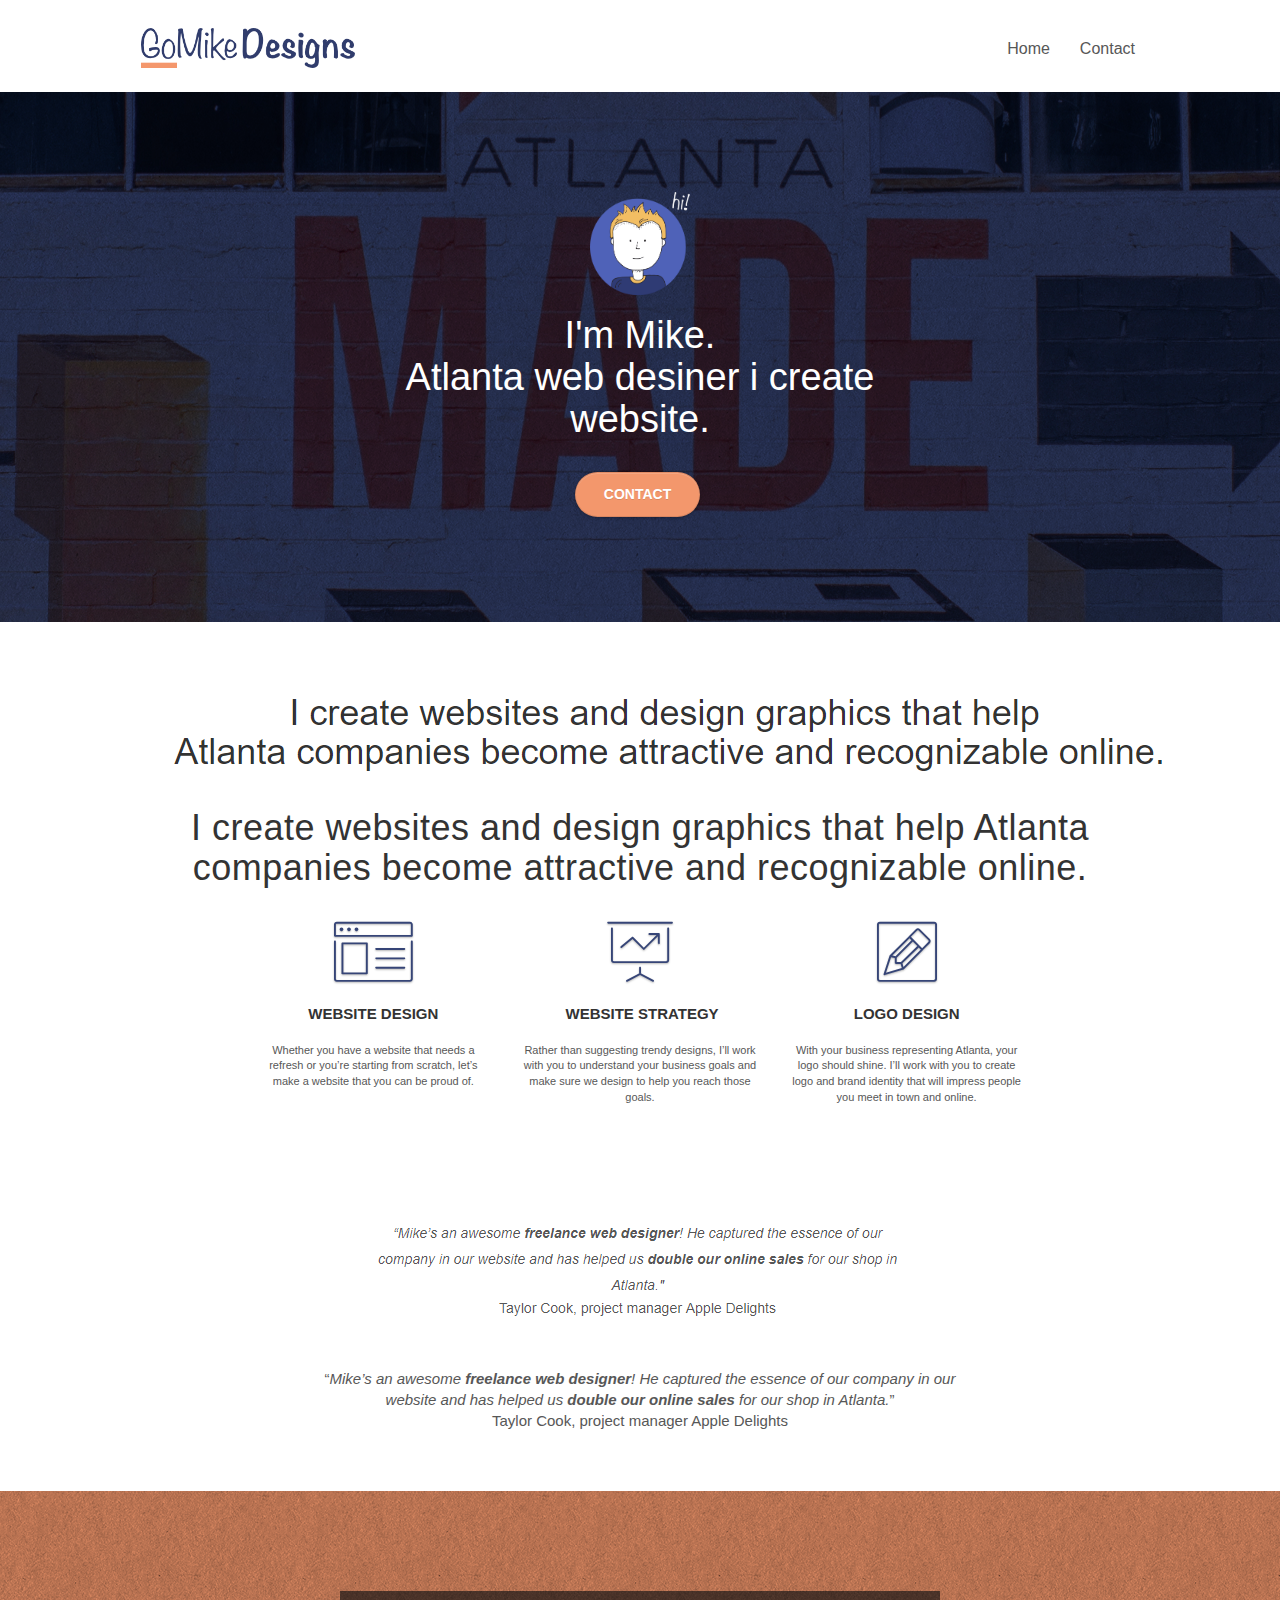
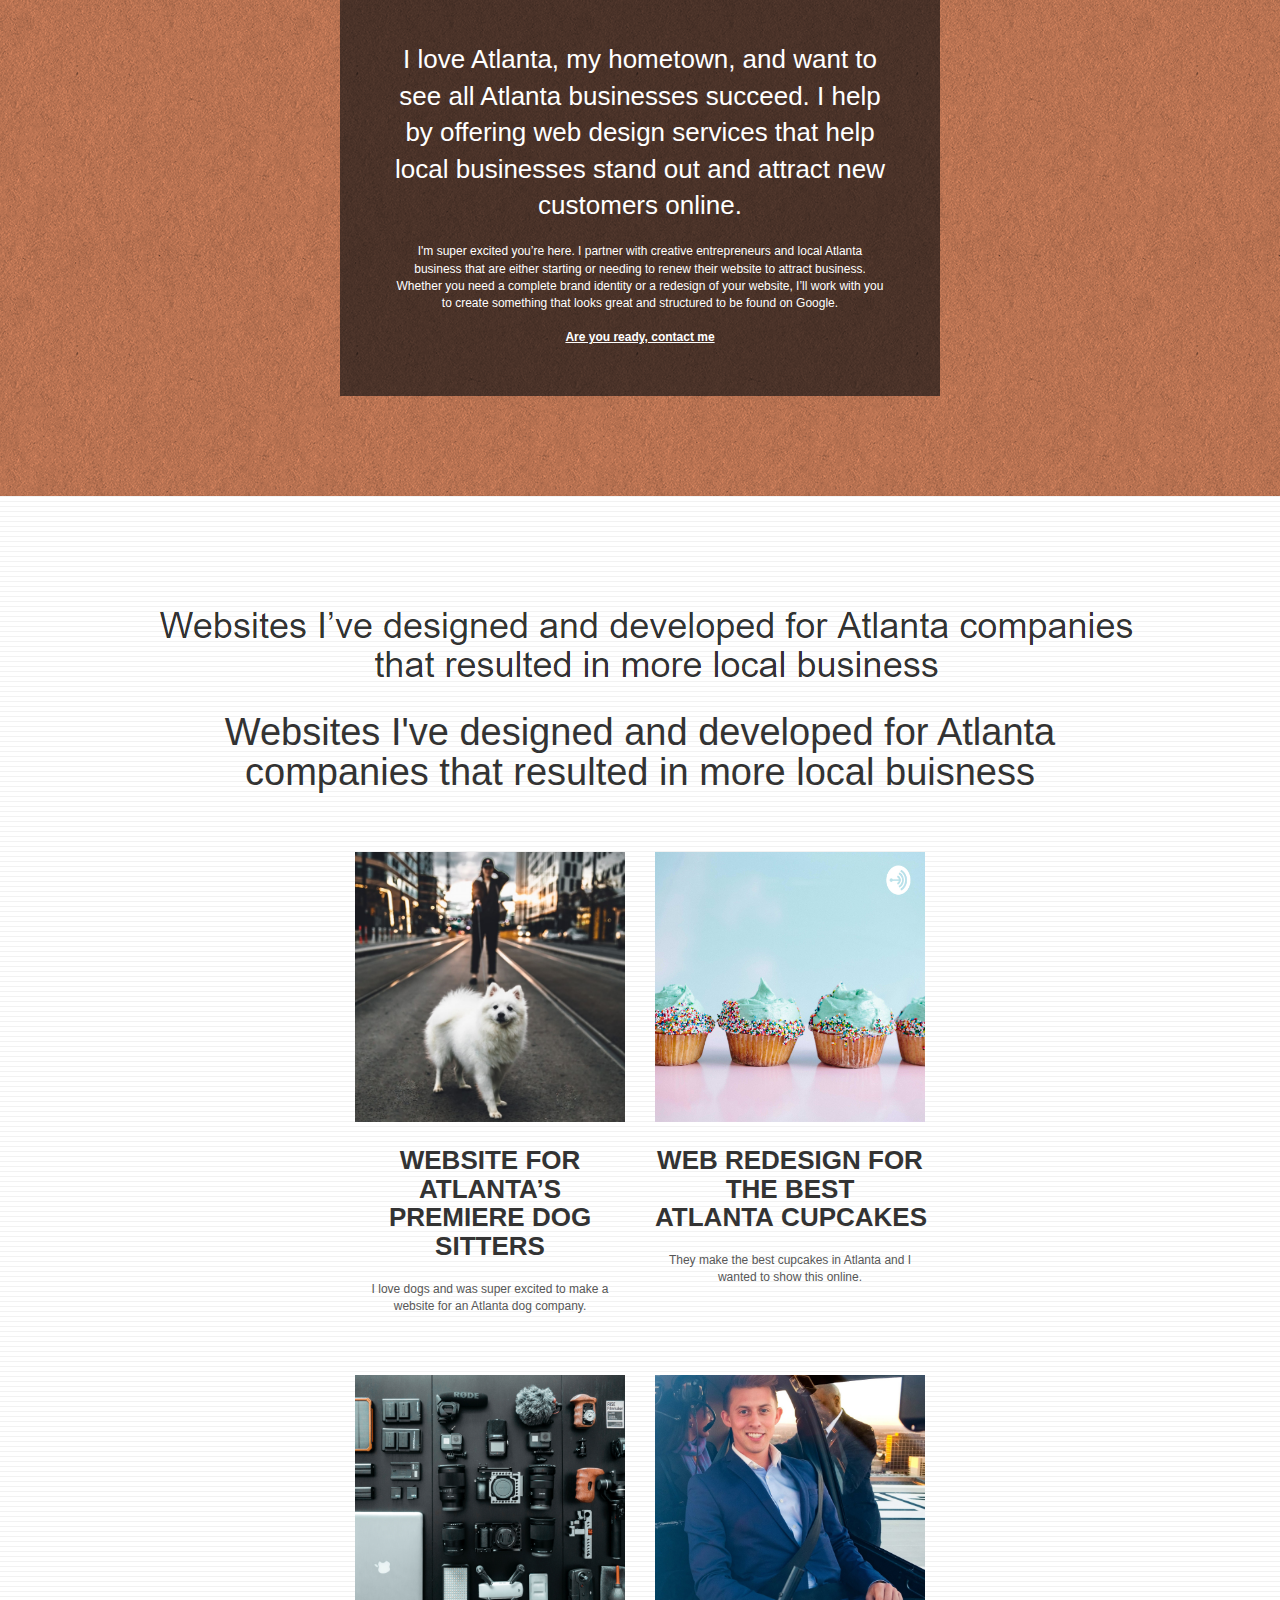
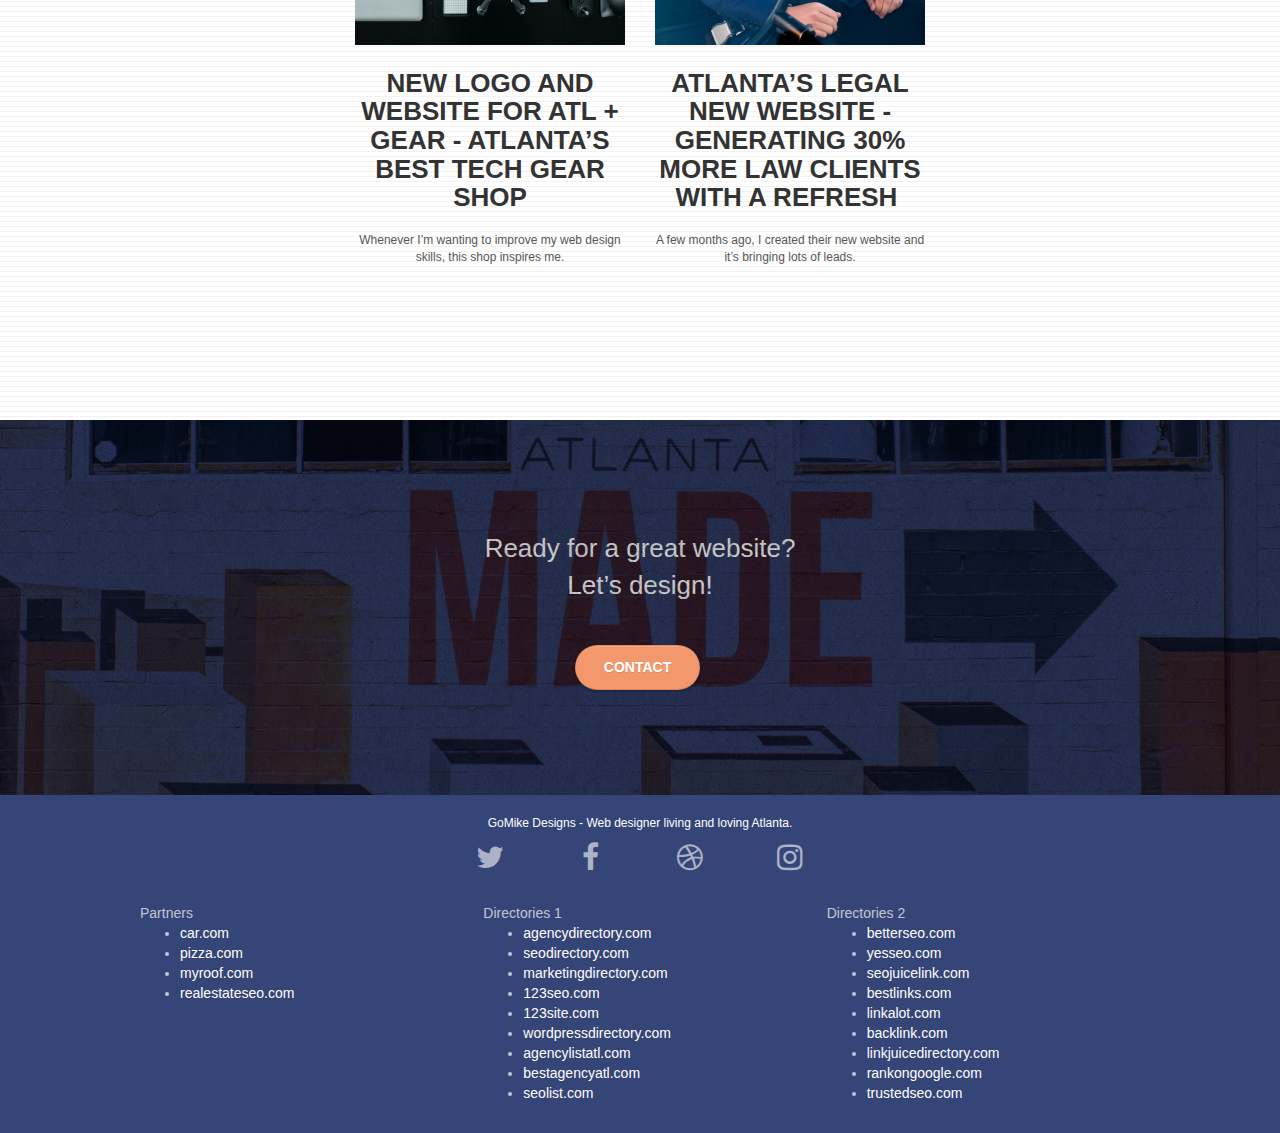
==== commit 918d1f71: "change footer position on mobile" ====
--- a/index.html
+++ b/index.html
@@ -65,7 +65,7 @@
 			<div class="col-sm-12">
 				<img src="img/atlanta%20web%20designer%20mike.png" class="center-block image-resize-mode" width="100" alt="atlanta web designer mike,seo, google, website, internet, web design, design agency" />
 				<h1 class="text-center hero-bloc-text tc-white ">
-					I'm Mike.
+					I'm Mike.<br> Atlanta web desiner i create website.
 				</h1>
 				<div class="text-center">
 					<a href="page2.html" class="btn btn-lg btn-clean btn-rd cta-hero btn-atomic-tangerine" id="cta-hero">Contact</a>
@@ -247,8 +247,8 @@
 						</div>
 					</div>
 				</div>
-					<div class="row">
-					<div class="col-sm-4">
+				<div class="row footer-center">
+					<div class="col-sm-4 ">
 						Partners
 							<ul >
 								<li><a class="white" href="car.com">car.com</a></li>
@@ -282,7 +282,7 @@
 							<li><a class="white" href="backlink.com">backlink.com</a></li>
 							<li><a class="white" href="linkjuicedirectory.com">linkjuicedirectory.com</a></li>
 							<li><a class="white" href="rankongoogle.com">rankongoogle.com</a></li>
-							<li><a class="white"href="trustedseo.com">trustedseo.com</a></li>
+							<li><a class="white" href="trustedseo.com">trustedseo.com</a></li>
 						</ul>
 					</div>
 				</div>
--- a/style.css
+++ b/style.css
@@ -847,6 +847,9 @@
 .bg-atlanta-20made-20sign-20orange {
     background-image: url("img/atlanta-made-sign-orange-min.jpg");
 }
+.footer-center {
+    margin-top: 30px;
+}
 
 @media (max-width: 1024px) {
     .bloc {
@@ -1057,15 +1060,44 @@
         width: 180px;
         height: 320px;
     }
-}
-
+    .footer-center {
+        margin-left: 250px
+    }
+}
+@media (max-width: 550px) {
+    .footer-center {
+        margin-left: 150px;
+    }
+}
+@media (max-width: 450px) {
+    .footer-center {
+        margin-left: 90px;
+    }
+    .title-2 {
+        font-size: 33px;
+    }
+    .title-4 {
+        font-size: 28px;
+    }
+}
 @media (max-width: 400px) {
     .bloc {
         padding-left: 0;
         padding-right: 0;
     }
-}
-
+    .footer-center {
+        margin-left: 80px;
+    }
+    .title-4 {
+        font-size: 30px!important;
+    }
+    .title-3 {
+        font-size: 13px;
+    }
+    .title-2 {
+        font-size: 28px;
+    }
+}
 @media (max-width: 767px) {
     .bloc-mob-center-text {
         text-align: center;
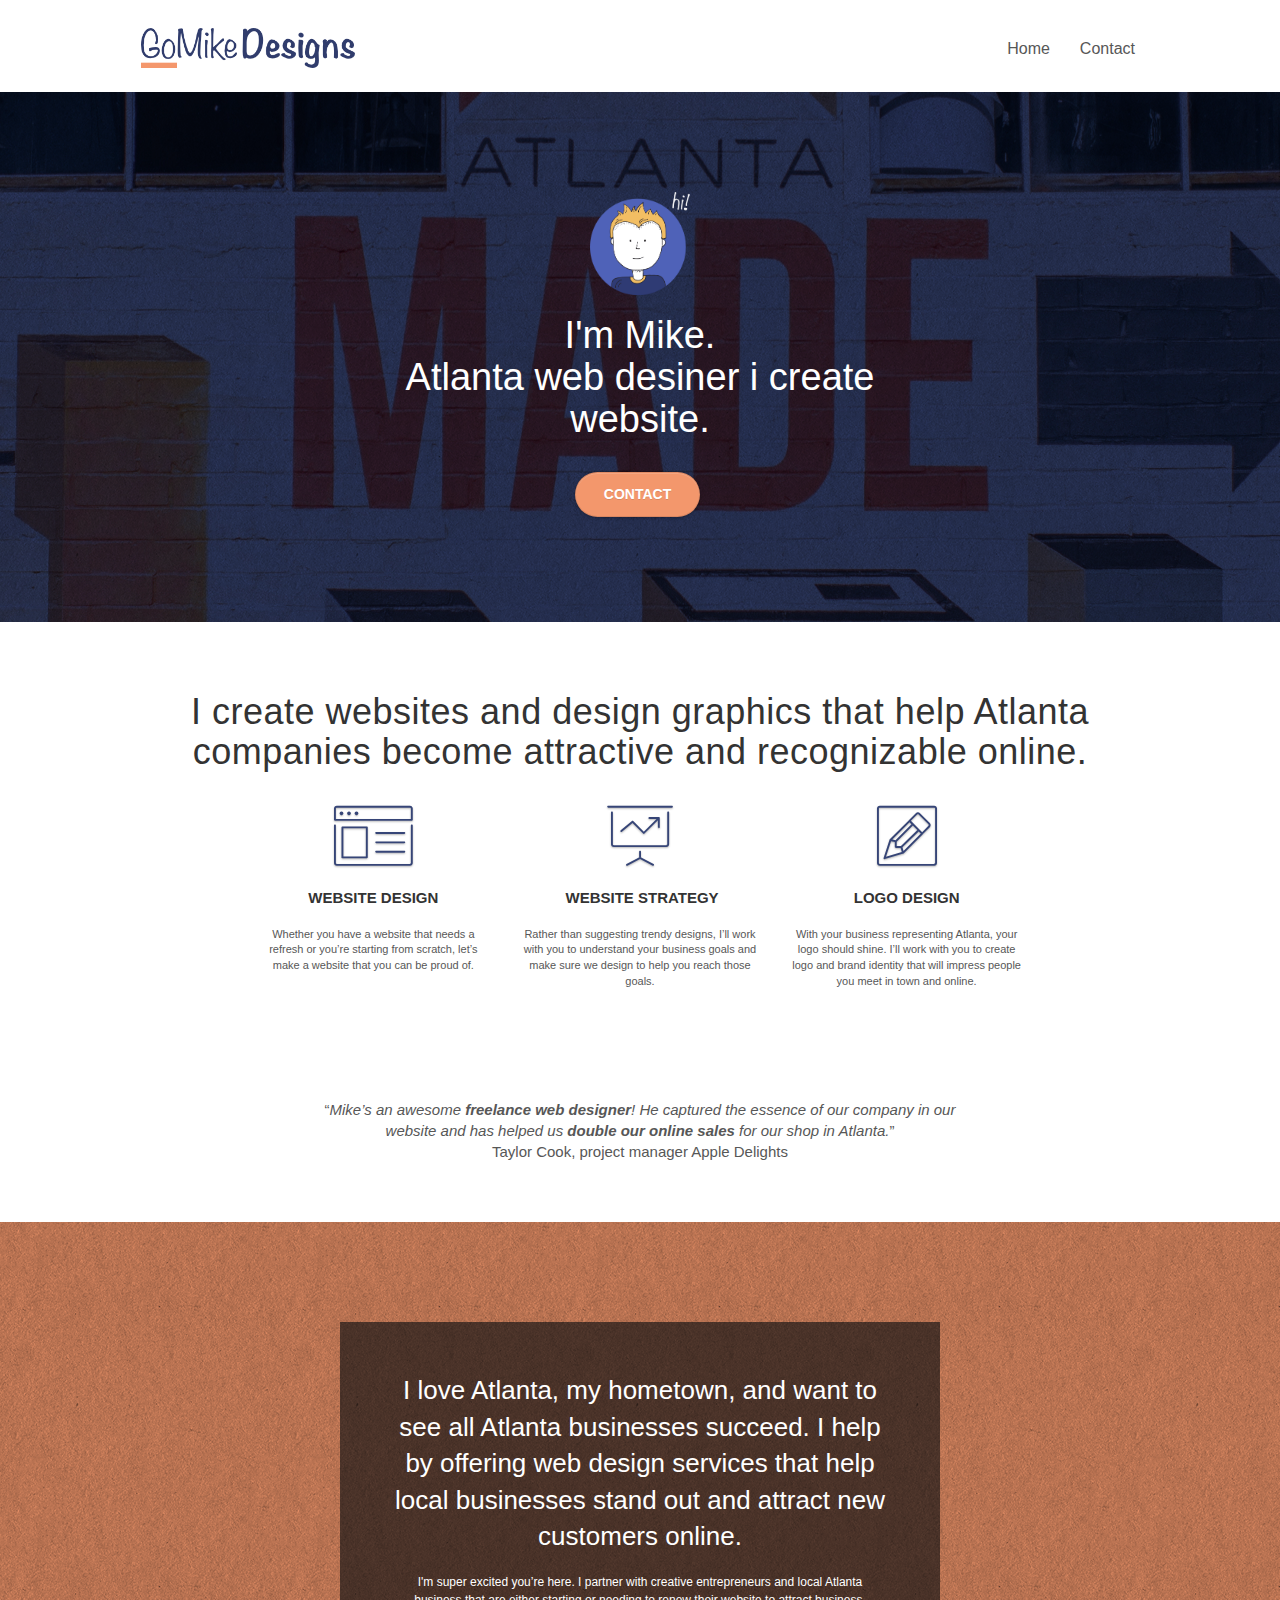
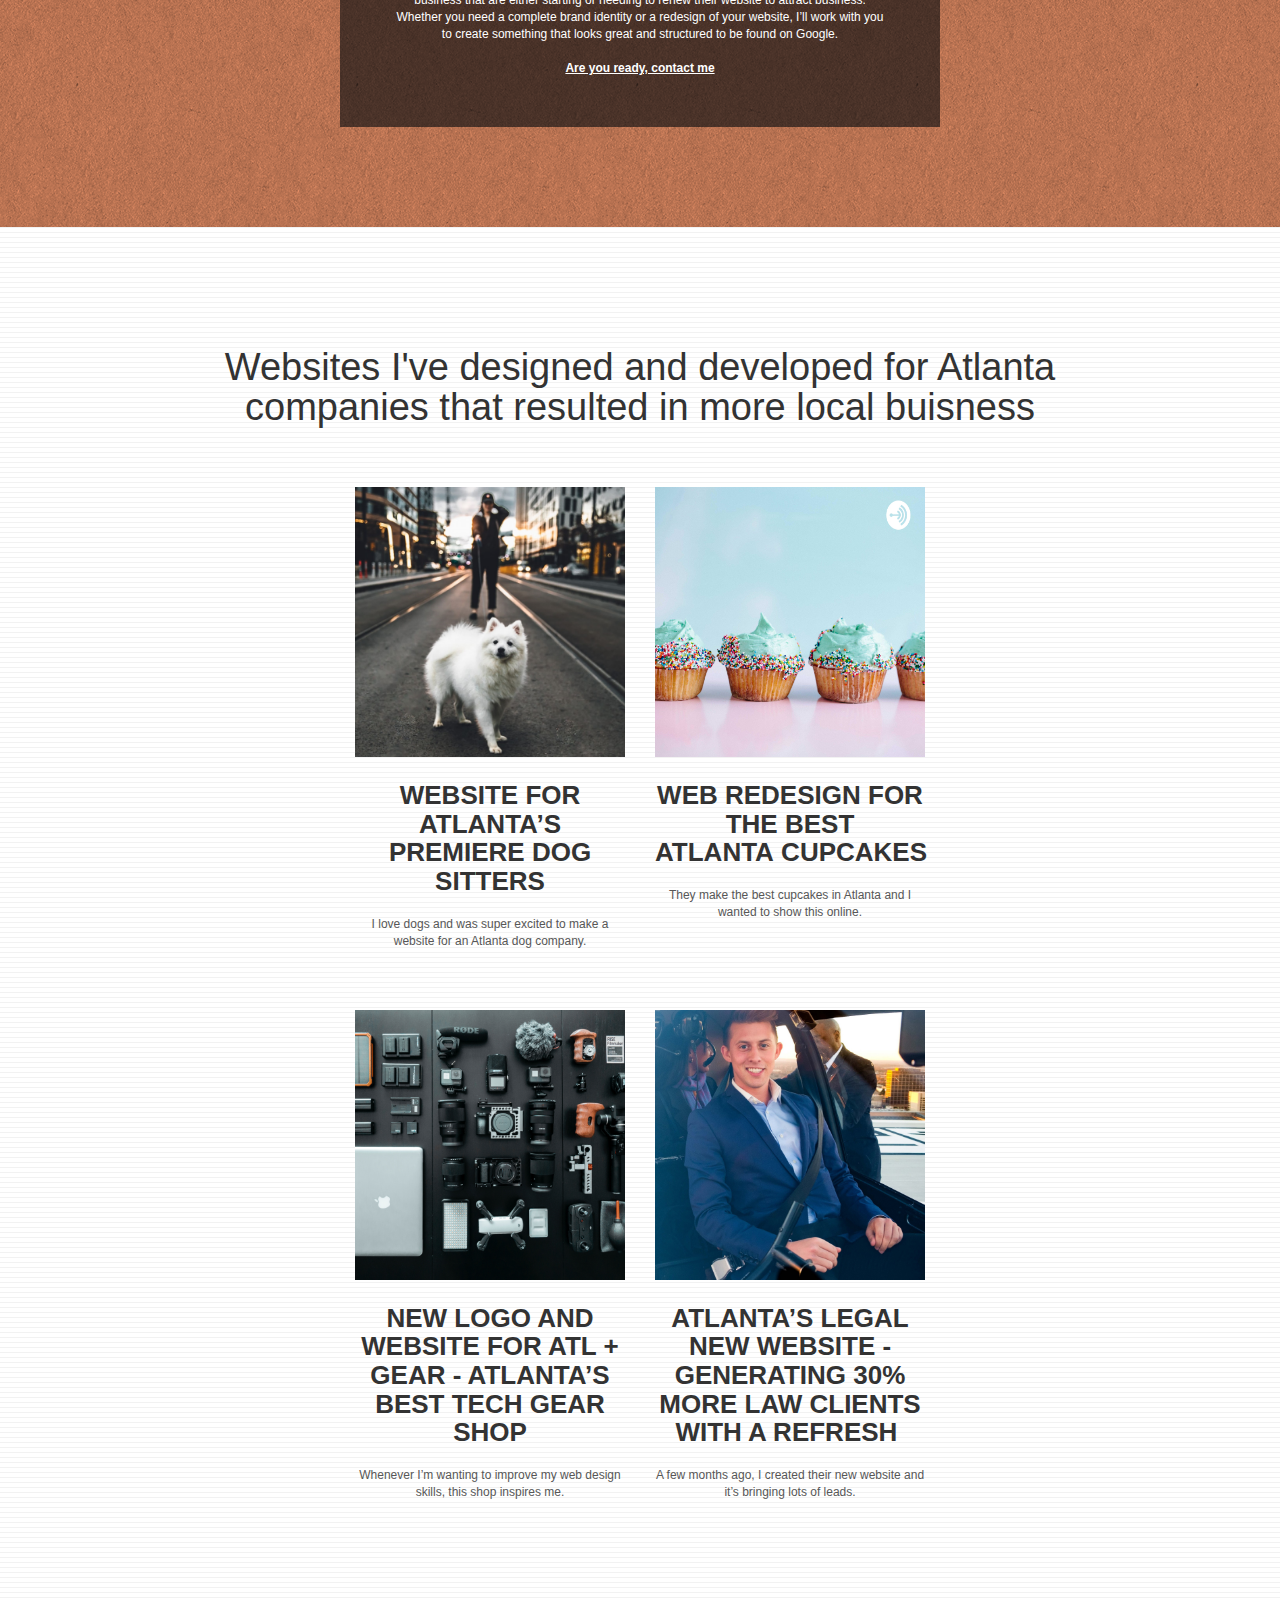
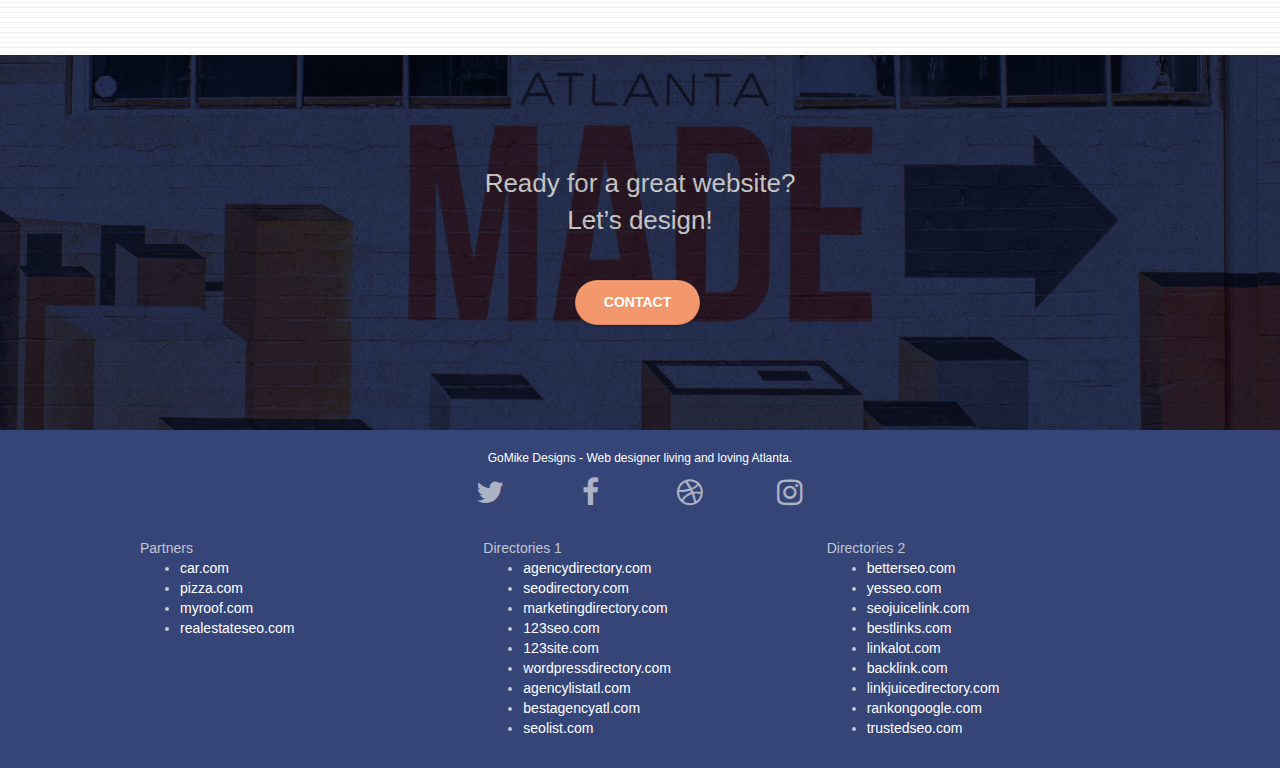
==== commit 7d908968: "Delete images" ====
--- a/index.html
+++ b/index.html
@@ -81,7 +81,6 @@
 	<div class="container bloc-md">
 		<div class="row">
 			<div class="col-sm-12 text-center">
-				<img alt="web agency, web design, logo design, atlanta agency, mike" src="img/title.png" />
 				<h2 class="title-4">I create websites and design graphics that help Atlanta companies become attractive and recognizable online.</h2>
 			</div>
 		</div>
@@ -122,7 +121,6 @@
 		</div>
 		<div class="row voffset-lg voffset">
 			<div class="col-xs-12 col-md-8 col-md-offset-2 text-center">
-				<img alt="web agency, web design, logo design " src="img/quote.png" />
 				<h2 class="title-3"><q><em>Mike&rsquo;s an awesome <strong>freelance web designer</strong>! He captured the essence of our company in our website and has helped us <strong>double our online sales</strong> for our shop in Atlanta.</em></q><br>
 					Taylor Cook, project manager Apple Delights</h2>
 			</div>
@@ -153,7 +151,6 @@
 	<div class="container bloc-lg">
 		<div class="row">
 			<div class="col-sm-12 text-center">
-						<img alt="web agency, web design, logo design " src="img/title2.png" />
 						<h2 class="title-2">Websites I've designed and developed for Atlanta companies that resulted in more local buisness</h2>
 
 			</div>
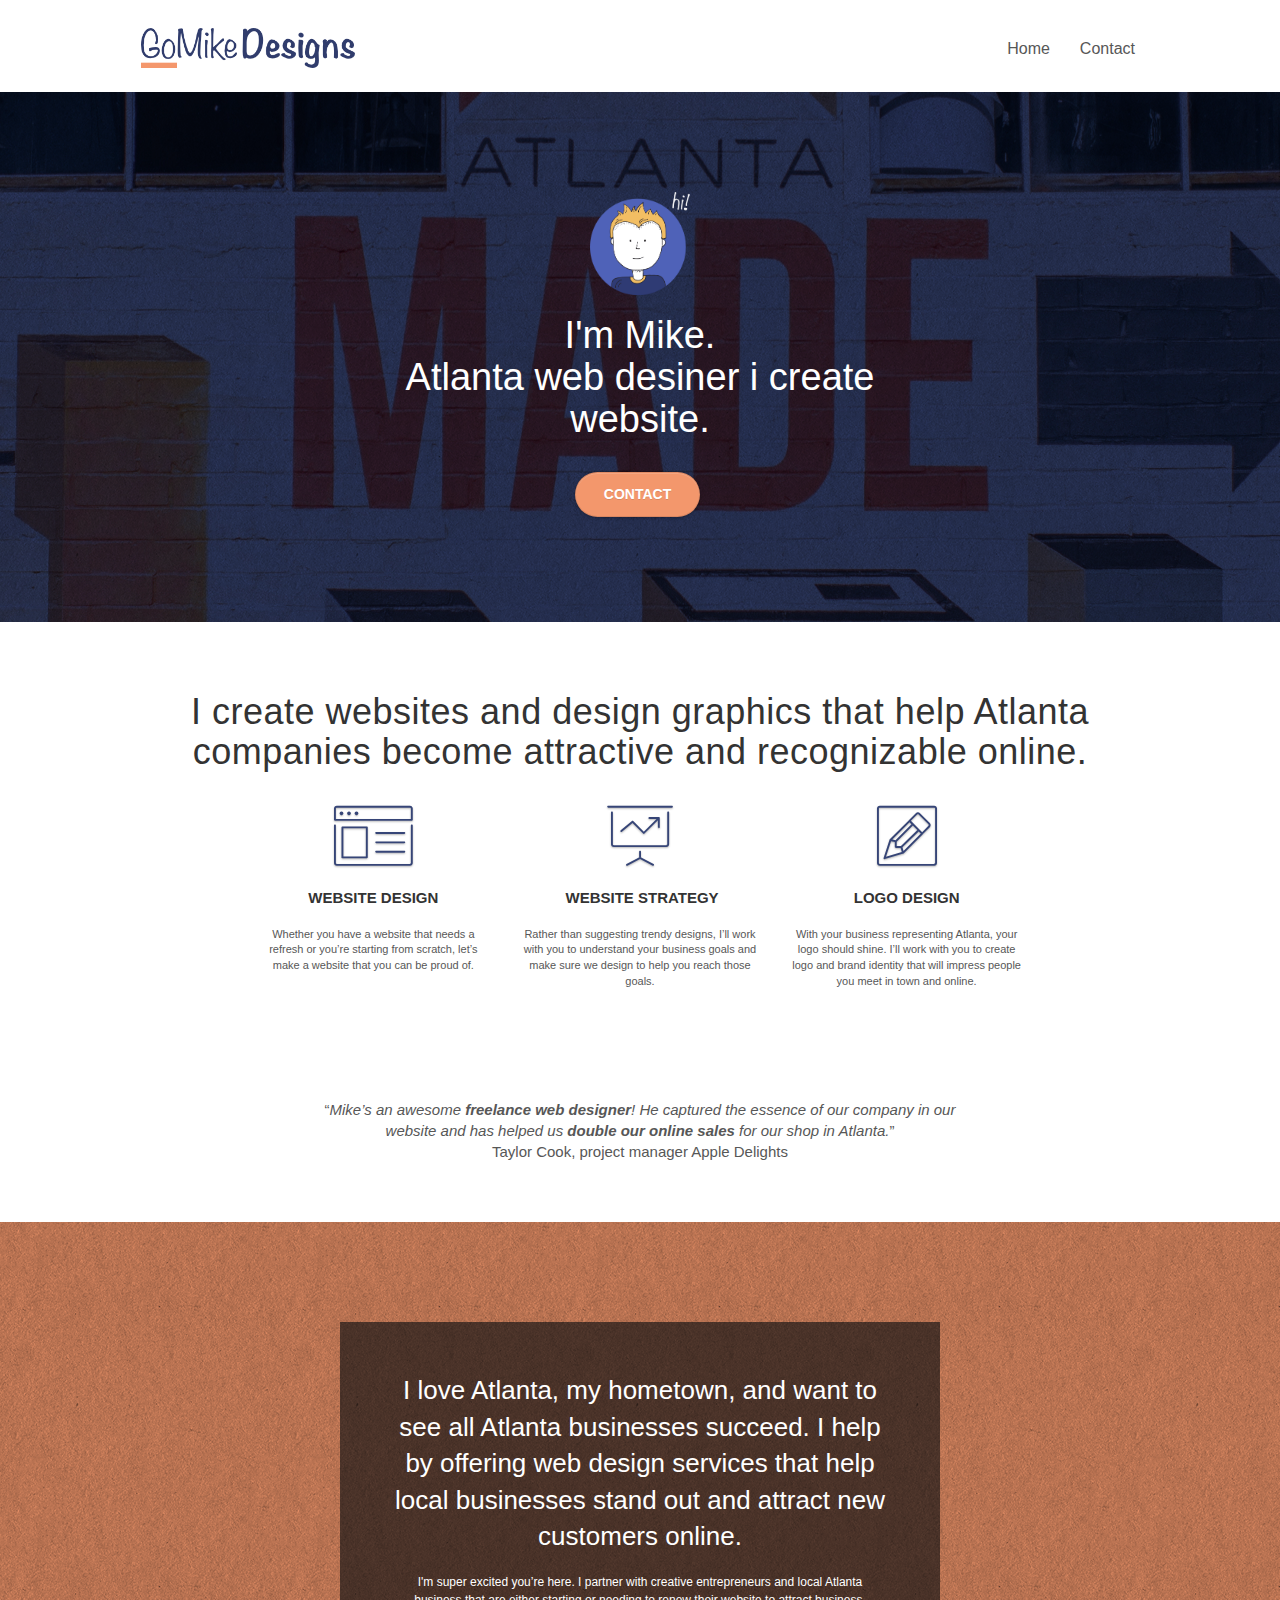
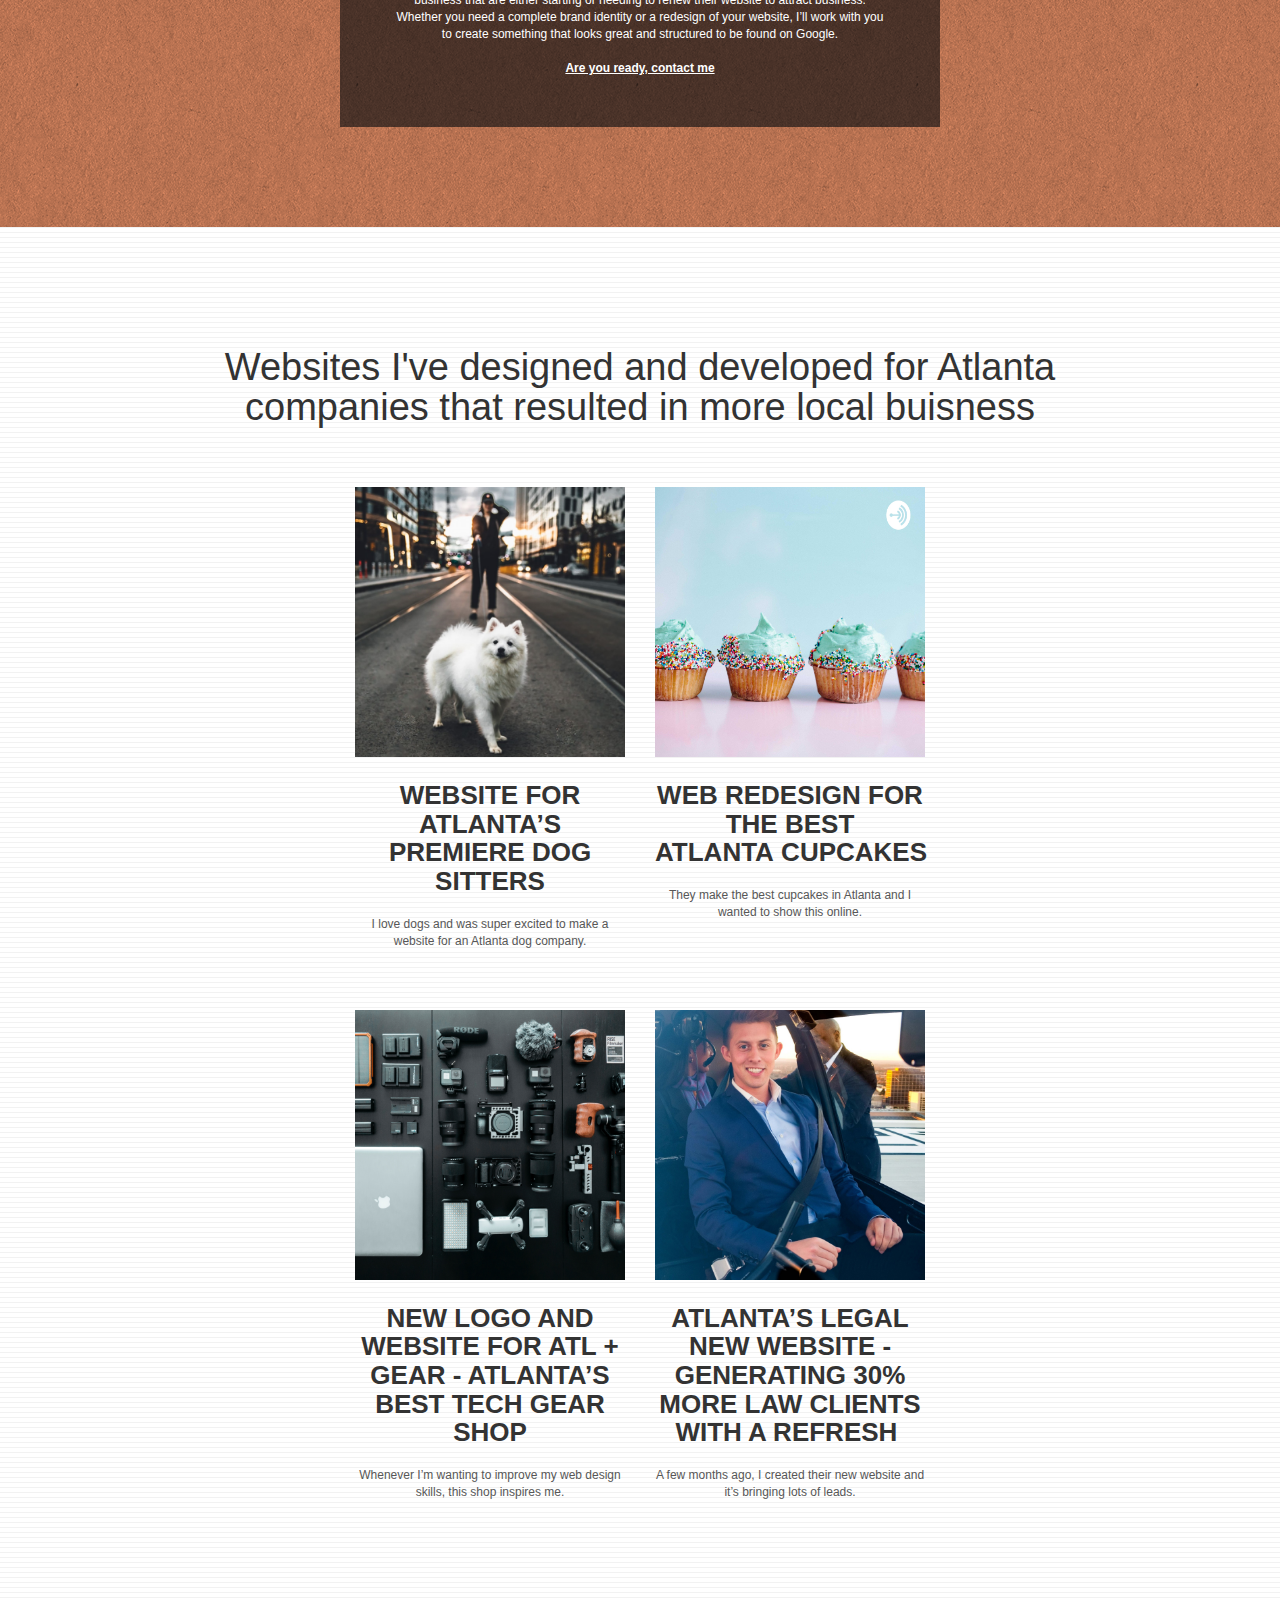
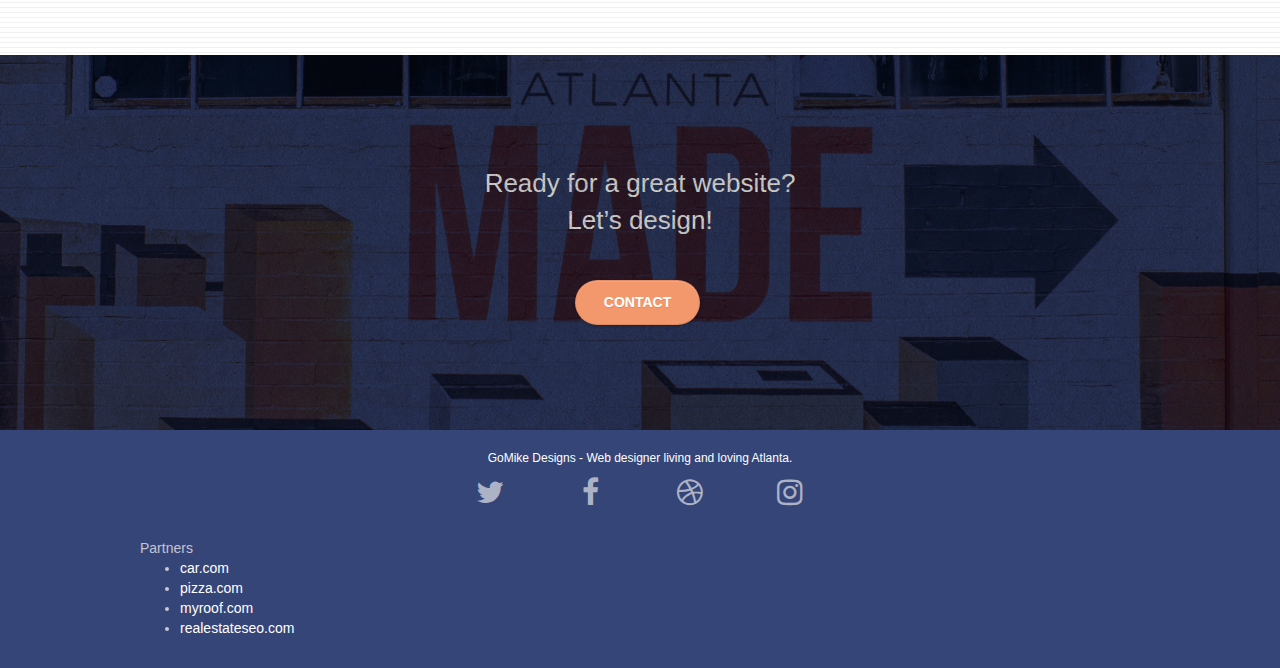
==== commit 3a6fdcb7: "Update index.html" ====
--- a/index.html
+++ b/index.html
@@ -2,7 +2,7 @@
 <html lang="en">
 <head>
     <meta charset="utf-8">
-    <meta name="keywords" content="seo, google, website, internet, web design, design agency, design agency, design agency, design agency, design agency, design agency, logo design atlanta">
+    <meta name="keywords" content="seo, google, website, internet, web design, design agency, design agency, design agency, design agency, design agency, design agency, logo design atlanta, Atlanta, Atlanta web desiner">
     <meta name="description" content="I'm Mike and your should hire me to build your website">
     <meta name="viewport" content="width=device-width, initial-scale=1.0, viewport-fit=cover">
     <link rel="shortcut icon" type="image/png" href="favicon.jpg">
@@ -15,11 +15,9 @@
     
 	<script src="./js/jquery-2.1.0.js"></script>
 	<script src="./js/bootstrap.js"></script>
-	<script src="./js/blocs.js"></script>
-	<script src="./js/jquery.touchSwipe.js"></script>
-	<script src="./js/gmaps.js"></script>
-
-    <title>.</title>
+
+
+    <title>Mike, Atlanta web desiner</title>
 
     
 <!-- Analytics -->
@@ -225,22 +223,22 @@
 				<div class="row row-no-gutters social">
 					<div class="col-sm-3">
 						<div class="text-center">
-							<a class="social" href="index.html"><span class="fa fa-twitter icon-md"></span></a>
-						</div>
-					</div>
-					<div class="col-sm-3">
-						<div class="text-center">
-							<a class="social" href="index.html"><span class="fa fa-facebook icon-md"></span></a>
-						</div>
-					</div>
-					<div class="col-sm-3">
-						<div class="text-center">
-							<a class="social" href="index.html"><span class="fa fa-dribbble icon-md"></span></a>
-						</div>
-					</div>
-					<div class="col-sm-3">
-						<div class="text-center">
-							<a class="social" href="index.html"><span class="fa fa-instagram icon-md"></span></a>
+							<a class="social" aria-label="twitter" href="index.html"><span class="fa fa-twitter icon-md"></span></a>
+						</div>
+					</div>
+					<div class="col-sm-3">
+						<div class="text-center">
+							<a class="social" aria-label="facebook" href="index.html"><span class="fa fa-facebook icon-md"></span></a>
+						</div>
+					</div>
+					<div class="col-sm-3">
+						<div class="text-center">
+							<a class="social" aria-label="dribbble" href="index.html"><span class="fa fa-dribbble icon-md"></span></a>
+						</div>
+					</div>
+					<div class="col-sm-3">
+						<div class="text-center">
+							<a class="social" aria-label="instagram" href="index.html"><span class="fa fa-instagram icon-md"></span></a>
 						</div>
 					</div>
 				</div>
@@ -255,32 +253,8 @@
 							</ul>		
 					</div>
 					<div class="col-sm-4">
-						Directories 1
-						<ul>
-							<li><a class="white" href="agencydirectory.com">agencydirectory.com</a></li>
-							<li><a class="white" href="seodirectory.com">seodirectory.com</a></li>
-							<li><a class="white" href="marketingdirectory.com">marketingdirectory.com</a></li>
-							<li><a class="white" href="123seo.com">123seo.com</a></li>
-							<li><a class="white" href="123site.com">123site.com</a></li>
-							<li><a class="white" href="wordpressdirectory.com">wordpressdirectory.com</a></li>
-							<li><a class="white" href="agencylistatl.com">agencylistatl.com</a></li>
-							<li><a class="white" href="bestagencyatl.com">bestagencyatl.com</a></li>
-							<li><a class="white" href="seolist.com">seolist.com</a></li>
-						</ul>
 					</div>
 					<div class="col-sm-4">
-						Directories 2
-						<ul>
-							<li><a class="white" href="betterseo.com">betterseo.com</a></li>
-							<li><a class="white" href="yesseo.com">yesseo.com</a></li>
-							<li><a class="white" href="seojuicelink.com">seojuicelink.com</a></li>
-							<li><a class="white" href="bestlinks.com">bestlinks.com</a></li>
-							<li><a class="white" href="linkalot.com">linkalot.com</a></li>
-							<li><a class="white" href="backlink.com">backlink.com</a></li>
-							<li><a class="white" href="linkjuicedirectory.com">linkjuicedirectory.com</a></li>
-							<li><a class="white" href="rankongoogle.com">rankongoogle.com</a></li>
-							<li><a class="white" href="trustedseo.com">trustedseo.com</a></li>
-						</ul>
 					</div>
 				</div>
 			</div>
@@ -288,10 +262,15 @@
 	</div>
 </div>
 <!-- Footer - bloc-8 END -->
-
+<!-- Scripts -->
+	<script src="./js/blocs.js"></script>
+	<script src="./js/jquery.touchSwipe.js"></script>
+	<script src="./js/gmaps.js"></script>
+<!-- End Scripts -->
 </div>
 <!-- Main container END -->
-    
+
+
 
 </body>
 </html>
--- a/style.css
+++ b/style.css
@@ -820,7 +820,7 @@
 }
 
 .ltc-atomic-tangerine {
-    color: #F3976C!important;
+    color: #c55e2e!important;
 }
 
 .ltc-atomic-tangerine:hover {
@@ -882,13 +882,13 @@
     }
 }
 
-@media only screen and (min-device-width: 768px) and (max-device-width: 1024px) and (orientation: landscape) {
+@media only screen and (min-width: 768px) and (max-width: 1024px) and (orientation: landscape) {
     .b-parallax {
         background-attachment: scroll;
     }
 }
 
-@media only screen and (min-device-width: 1024px) and (max-device-width: 1366px) and (-webkit-min-device-pixel-ratio: 1.5) {
+@media only screen and (min-width: 1024px) and (max-width: 1366px) and (-webkit-min-device-pixel-ratio: 1.5) {
     .b-parallax {
         background-attachment: scroll;
     }
@@ -906,10 +906,6 @@
         overflow-x: hidden;
         position: relative;
     }
-    .bloc {
-        padding-left: constant(safe-area-inset-left);
-        padding-right: constant(safe-area-inset-right);
-    }
     .bloc-group,
     .bloc-group .bloc {
         display: block;
@@ -918,11 +914,8 @@
     .bloc-fill-screen .fill-bloc-top-edge,
     .bloc-fill-screen .fill-bloc-bottom-edge {
         padding: 0 20px;
-        padding-left: constant(safe-area-inset-left);
-        padding-right: constant(safe-area-inset-right);
-    }
-}
-
+    }
+}
 @media (max-width: 767px) {
     .page-container {
         overflow-x: hidden;
@@ -1063,6 +1056,13 @@
     .footer-center {
         margin-left: 250px
     }
+    .nav li a:focus-within b,
+    a:focus-within,
+    li a:focus-within{
+    text-decoration:underline;
+    color:red;
+    background: #414d27;
+}
 }
 @media (max-width: 550px) {
     .footer-center {
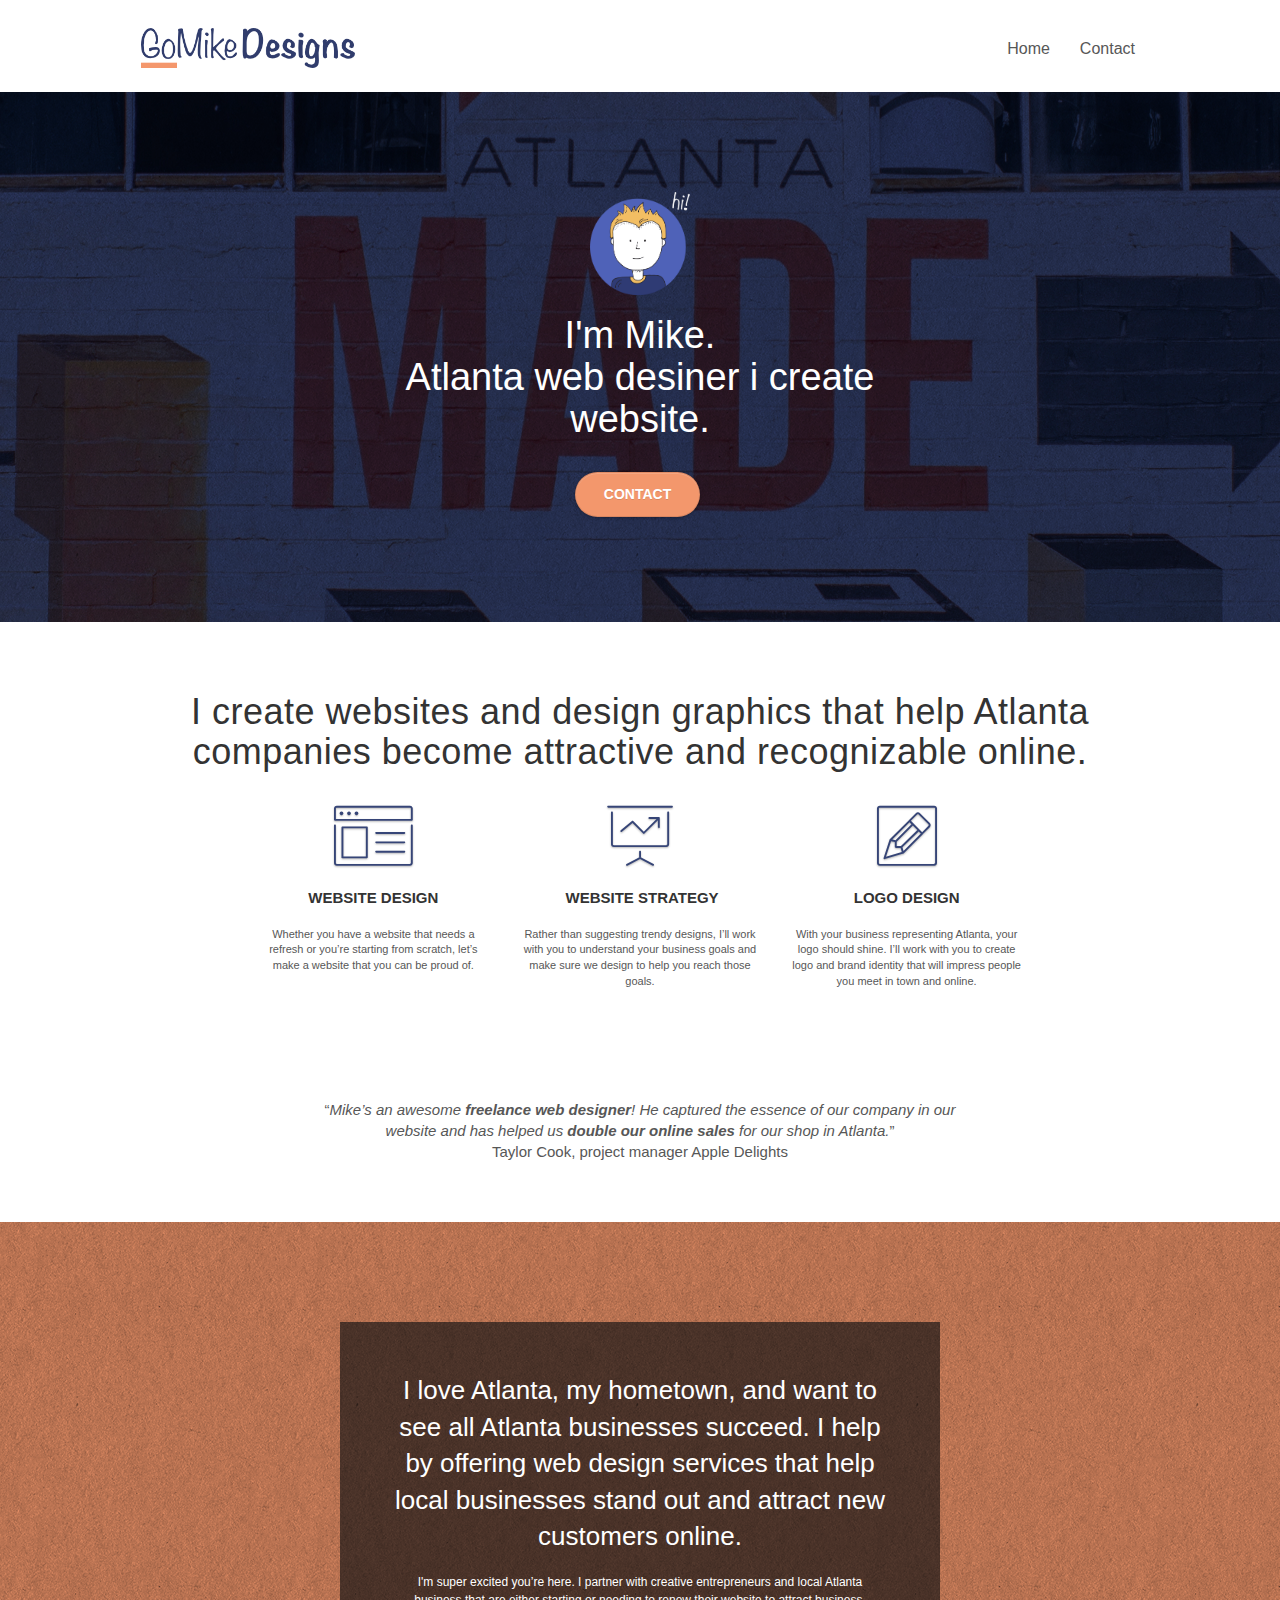
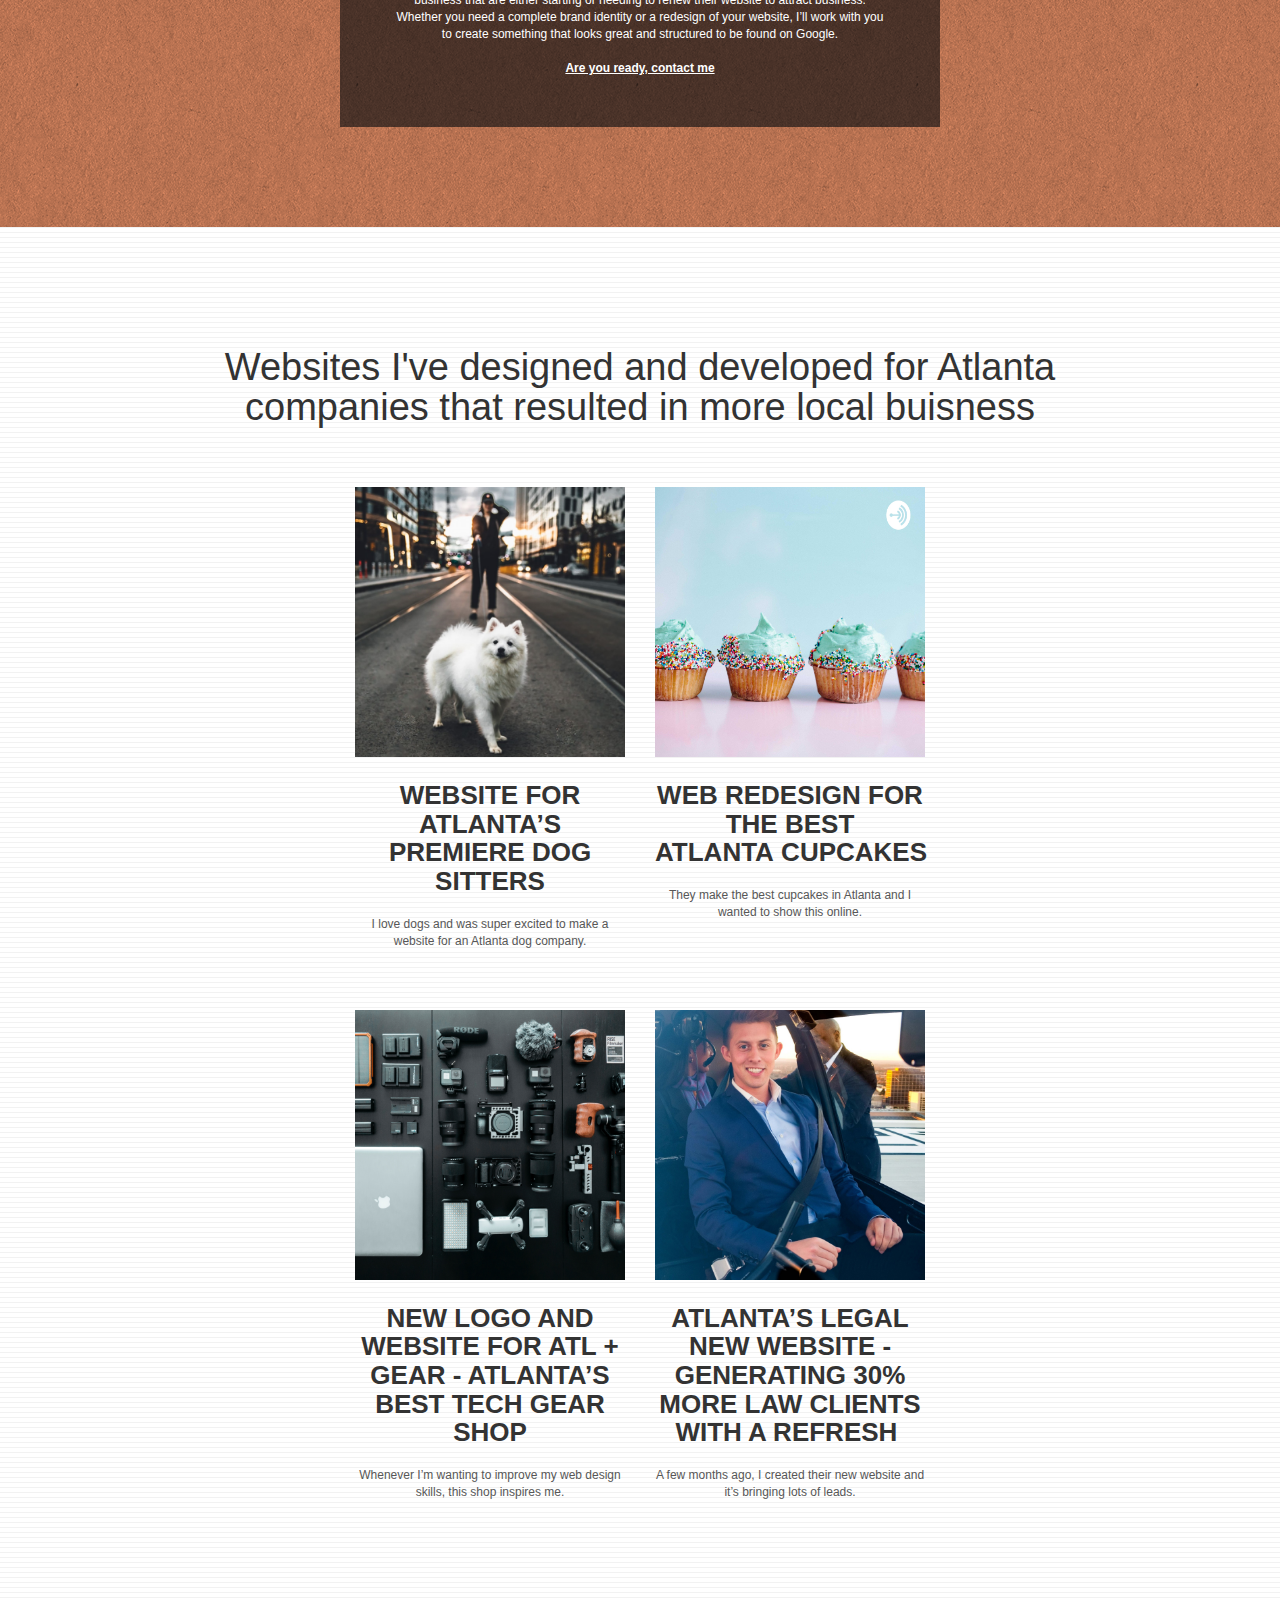
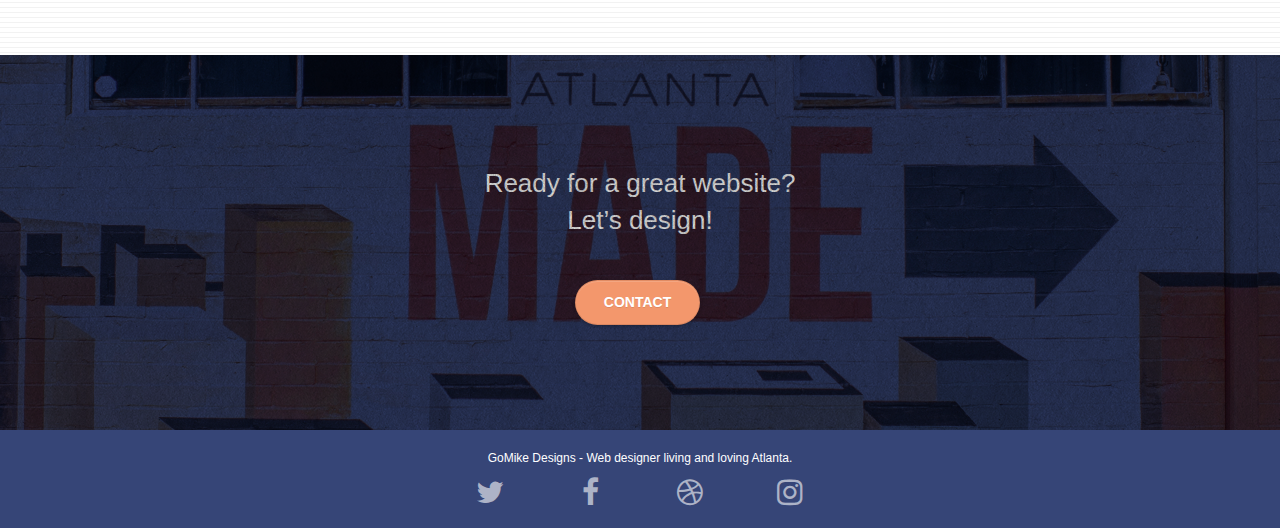
==== commit eccf9174: "changes" ====
--- a/index.html
+++ b/index.html
@@ -242,21 +242,6 @@
 						</div>
 					</div>
 				</div>
-				<div class="row footer-center">
-					<div class="col-sm-4 ">
-						Partners
-							<ul >
-								<li><a class="white" href="car.com">car.com</a></li>
-								<li><a class="white" href="pizza.com">pizza.com</a></li>
-								<li><a class="white" href="myroof.com">myroof.com</a></li>
-								<li><a class="white" href="realestateseo.com">realestateseo.com</a></li>
-							</ul>		
-					</div>
-					<div class="col-sm-4">
-					</div>
-					<div class="col-sm-4">
-					</div>
-				</div>
 			</div>
 		</div>
 	</div>
